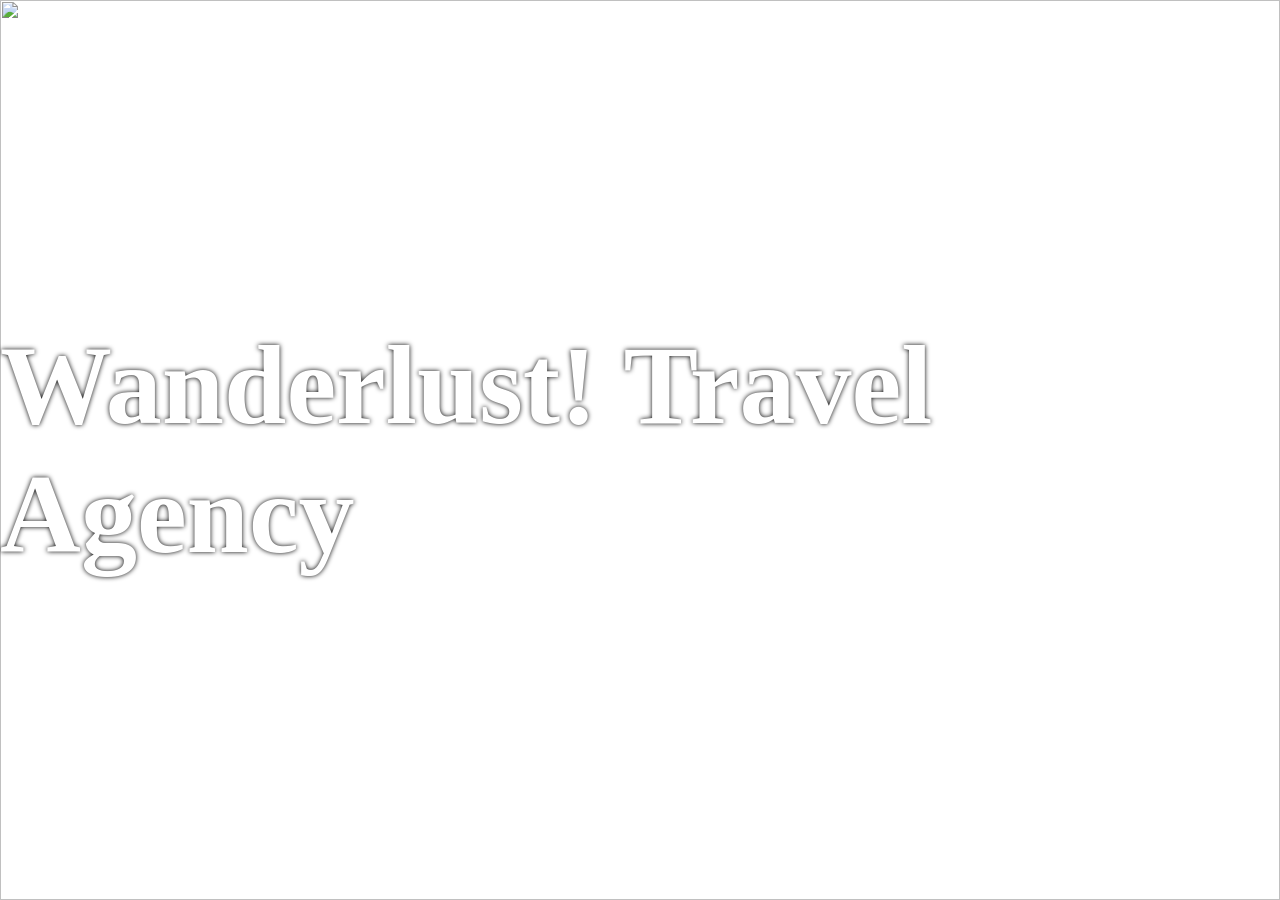
==== index.html @ d136a055 "Add files via upload" ====
<!DOCTYPE html>
<html lang="en">
<head>
  <meta charset="UTF-8">
  <meta http-equiv="X-UA-Compatible" content="IE=edge">
  <meta name="viewport" content="width=device-width, initial-scale=1.0">
  <title>Document</title>
  <link rel="stylesheet" href="main.css">
</head>
<body>
  <div class="wrapper">
    <header>
      <img src="images/Mountain.png" class="background">
      <img src="images/Trees.png" class="foreground">
      <h1 class="title">Wanderlust! Travel Agency</h1>
    </header>
    <section>Come travel with wanderlust! We are a travel agency that is dedicated to taking you on the best trip you will ever experience!
        <img src="images/plane.jpeg">
    </section>
  </div>
</body>
</html>
---- main.css ----
body {
    margin: 0;
  }
  
  .wrapper {
    height: 100vh;
    overflow-y: auto;
    overflow-x: hidden;
    perspective: 10px;
  }
  
  header {
    position: relative;
    display: flex;
    justify-content: center;
    align-items: center;
    height: 100%;
    transform-style: preserve-3d;
    z-index: -1;
  }
  
  .background {
    transform: translateZ(-10px) scale(2);
  }
  
  .foreground {
    transform: translateZ(-5px) scale(1.5);
  }
  
  .background,
  .foreground {
    position: absolute;
    height: 100%;
    width: 100%;
    object-fit: cover;
    z-index: -1;
  }
  
  .title {
    font-size: 7rem;
    color: white;
    text-shadow: 0 0 5px black;;
  }
  
  section {
    font-size: 2rem;
    padding: 2rem;
    background-color: #333;
    color: white;
  }
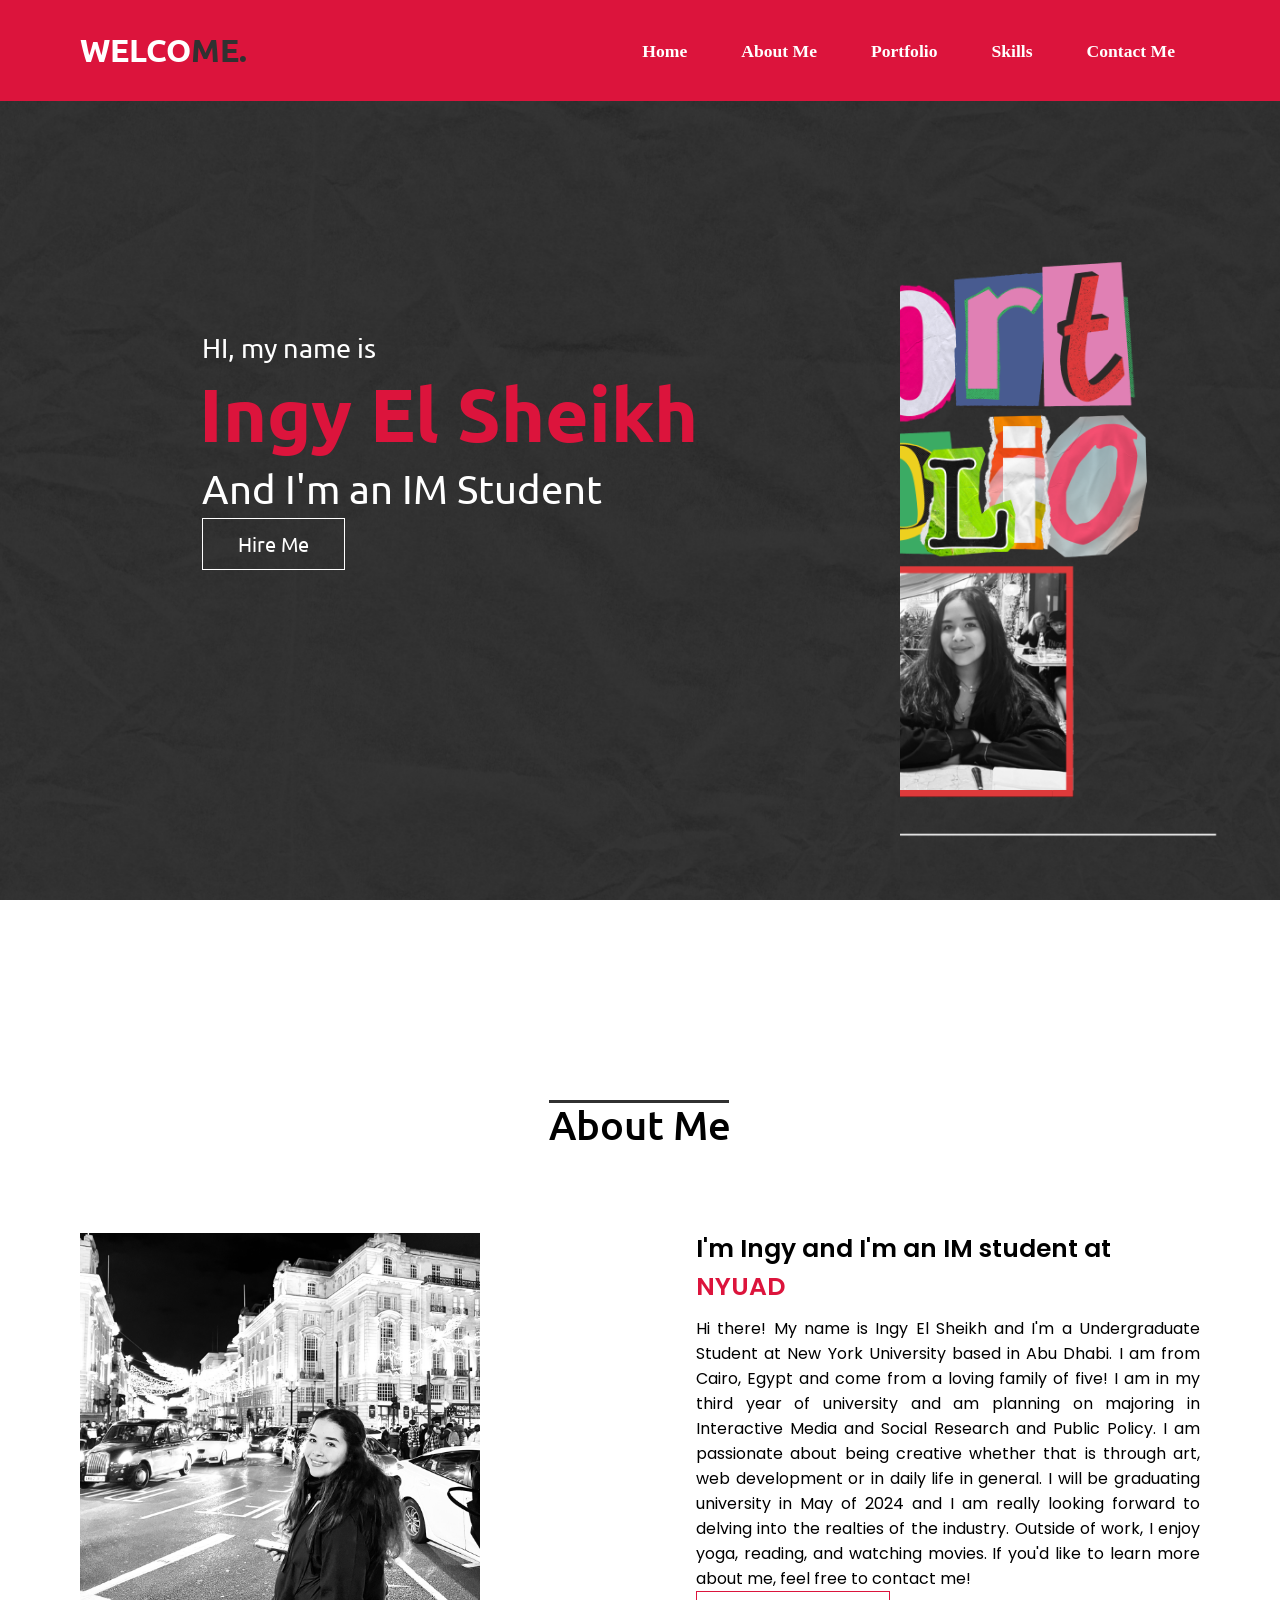
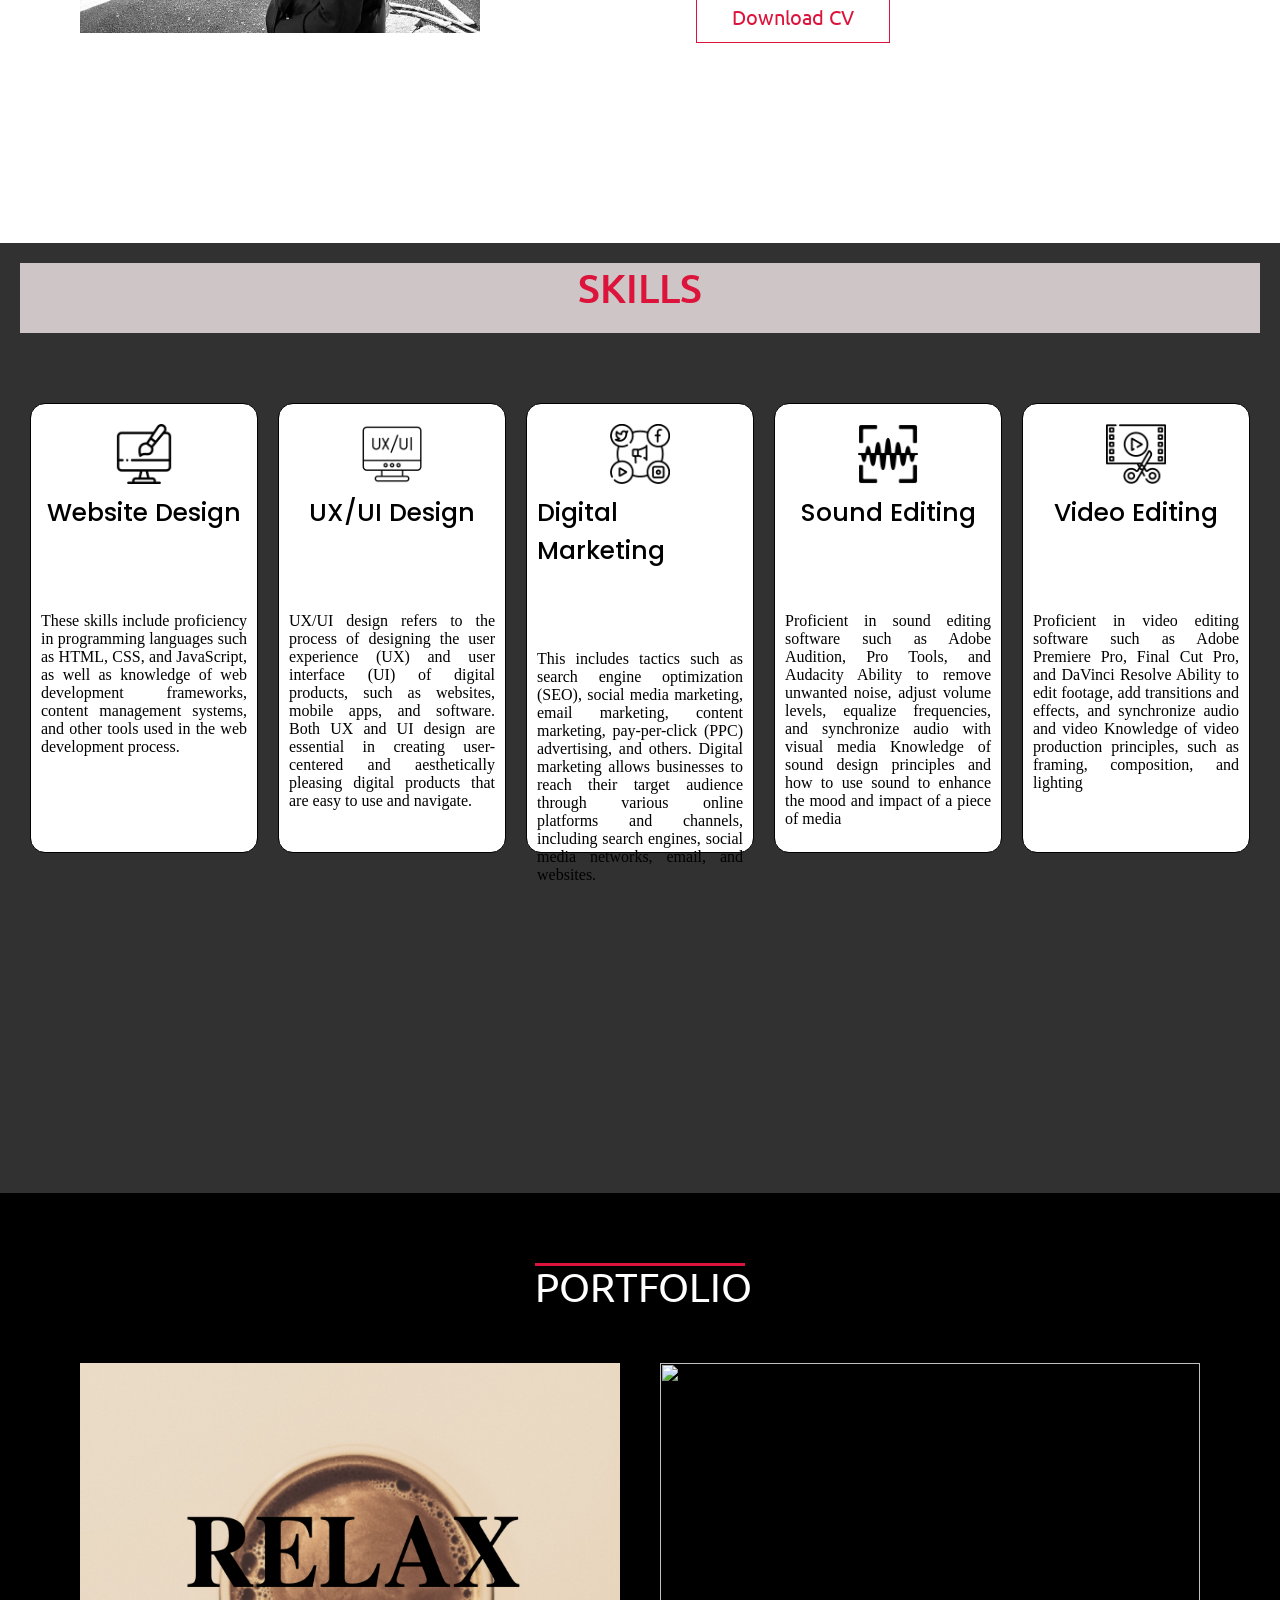
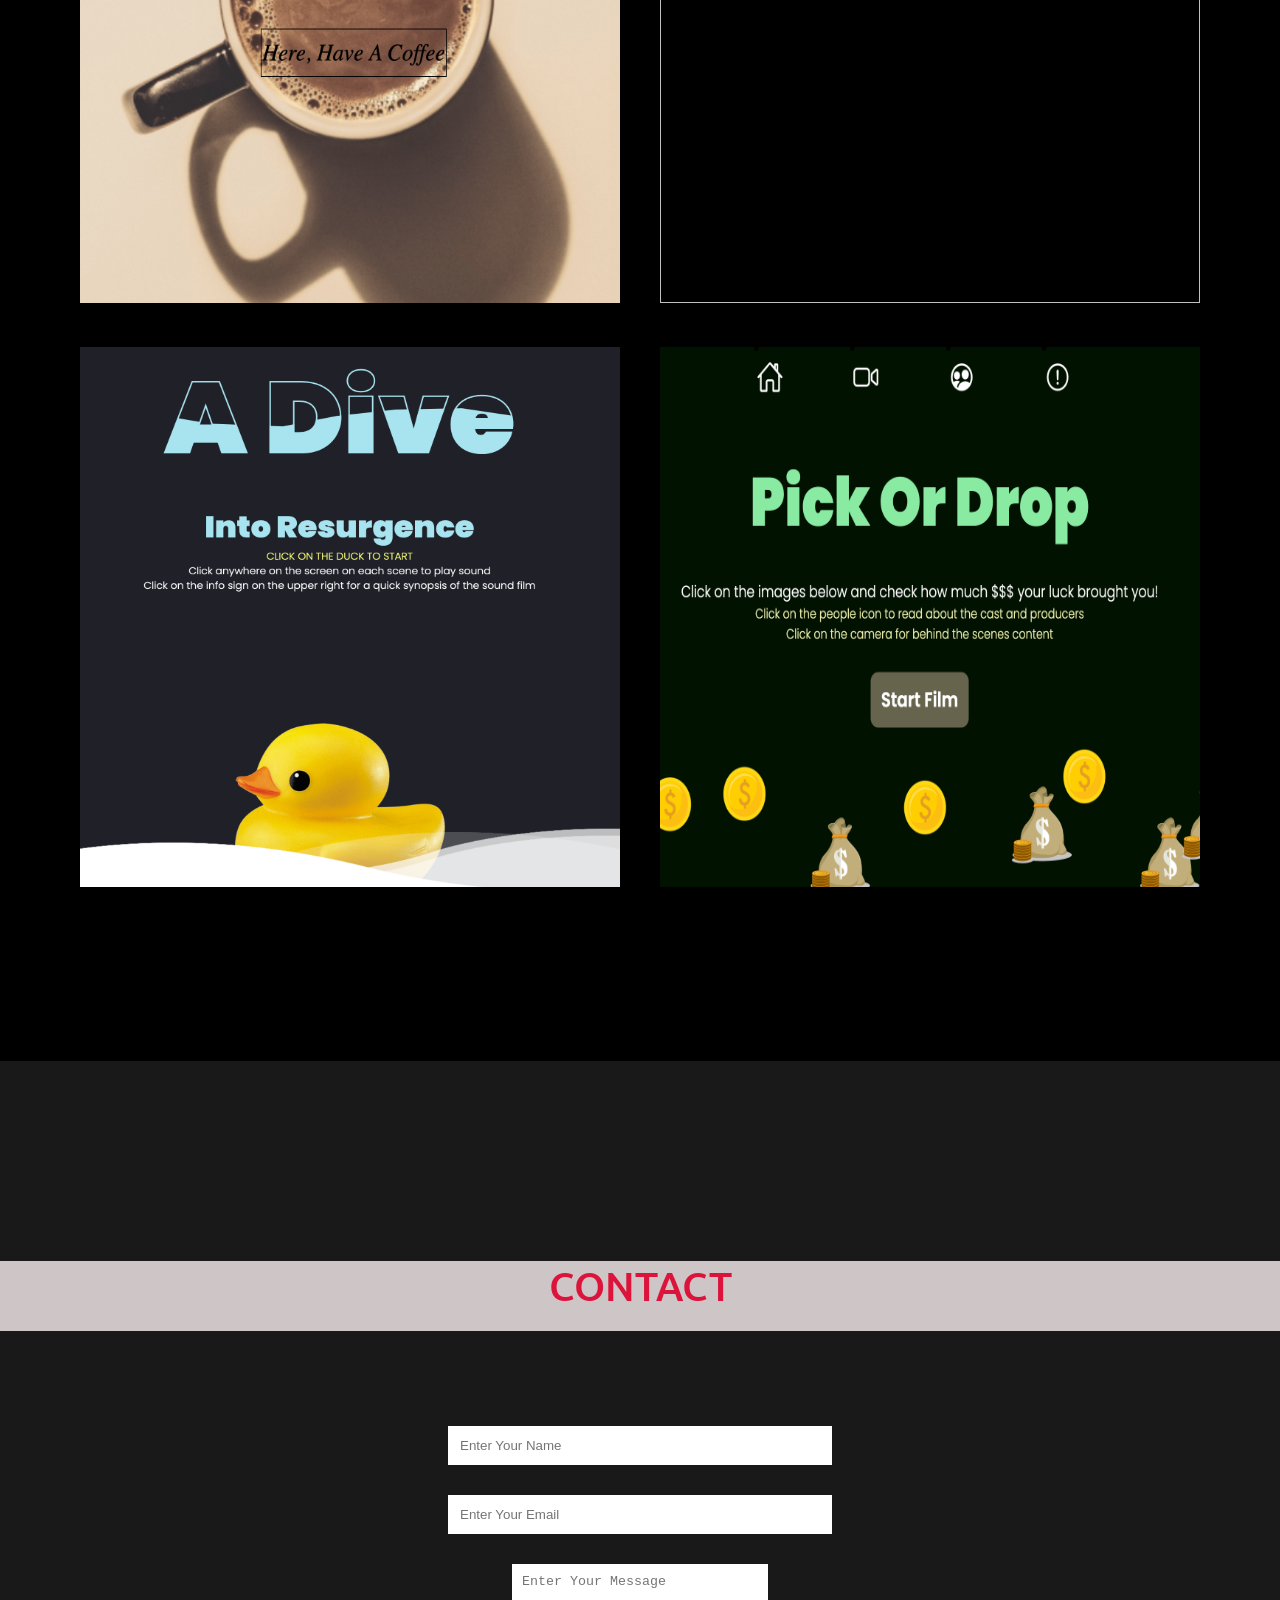
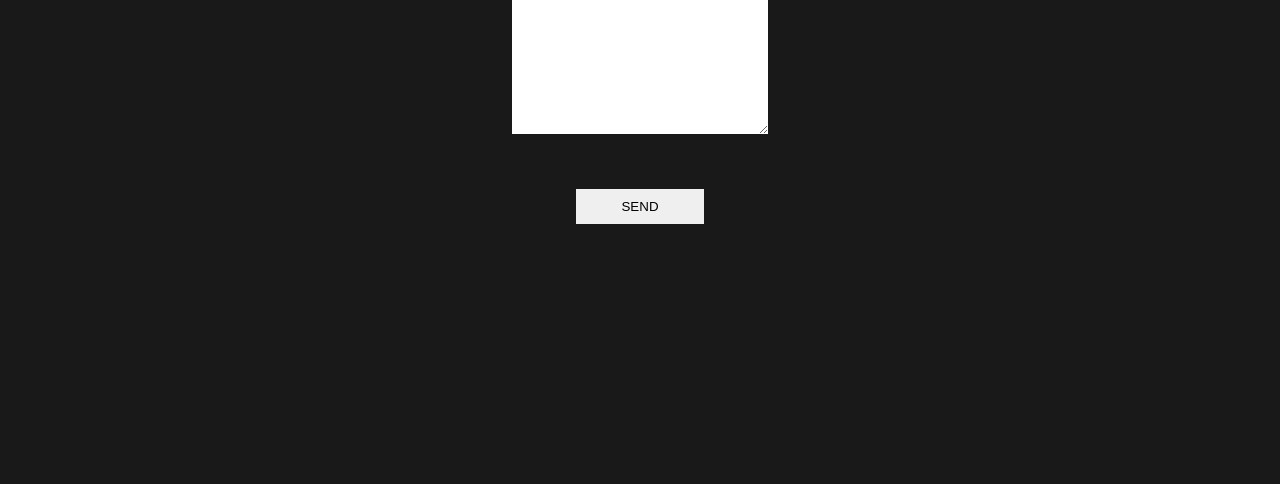
==== commit a566ea77: "n m" ====
--- a/index.html
+++ b/index.html
@@ -1,22 +1,153 @@
 <!DOCTYPE html>
 <html lang="en">
-<head>
-  <meta charset="UTF-8">
-  <meta http-equiv="X-UA-Compatible" content="IE=edge">
-  <meta name="viewport" content="width=device-width, initial-scale=1.0">
-  <title>Document</title>
-  <link rel="stylesheet" href="main.css">
-</head>
-<body>
-  <div class="wrapper">
-    <header>
-      <img src="images/Mountain.png" class="background">
-      <img src="images/Trees.png" class="foreground">
-      <h1 class="title">Wanderlust! Travel Agency</h1>
-    </header>
-    <section>Come travel with wanderlust! We are a travel agency that is dedicated to taking you on the best trip you will ever experience!
-        <img src="images/plane.jpeg">
+    <head>
+        <meta charset="UTF-8">
+        <meta name="viewport" content="width=device-width, initial-scale=1.0">
+        <title> Personal Portfolio Website</title>
+        <link rel="stylesheet" href="style.css">
+        <script src="https://kit.fontawesome.com/a076d05399.js" crossorigin="anonymous"></script>
+
+    </head>
+
+    <body>
+        <nav class="navbar">
+            <div class="max-width">
+                <div class="logo"><a href="#">WELCO<span>ME.</span></a></div>
+                <ul class="menu">
+                    <li><a href="#home">Home</a></li>
+                    <li><a href="#about">About Me</a></li>
+                    <li><a href="#portfolio">Portfolio</a></li>
+                    <li><a href="#skills">Skills</a></li>
+                    <li><a href="#contact">Contact Me</a></li>
+    
+    
+                </ul>
+               
+            </div>
+            
+
+
+
+        </nav>
+
+
+
+        <section class="home" id="home">
+            <div class="max-width">
+                <div class="home-content">
+                    <div class="text-1">HI, my name is</div>
+                    <div class="text-2">Ingy El Sheikh</div>
+                    <div class="text-3">And I'm an <span>IM Student</span></div>
+                    <a href="#contact">Hire Me</a>
+
+                </div>
+            </div>
+            
+        </section>
+
+
+      
+        <section class="about" id="about">
+            <div class="max-width">
+                <h2 class="title">About Me</h2>
+                <div class="about-content">
+                    <div class="column left">
+                        <img src="images/IMG_1151.jpg" alt="">
+                    </div>
+<div class="column right">
+    <div class="text">I'm Ingy and I'm an IM student at <span>NYUAD</span></div>
+  <p>
+    
+    Hi there! My name is Ingy El Sheikh and I'm a Undergraduate Student at New York University based in Abu Dhabi. I am from Cairo, Egypt and come from a loving family of five! I am in my third year of university and am planning on majoring in Interactive Media and Social Research and Public Policy.  I am passionate about being creative whether that is through art, web development or in daily life in general.
+    
+    I will be graduating university in May of 2024 and I am really looking forward to delving into the realties of the industry. 
+    
+    Outside of work, I enjoy yoga, reading, and watching movies. 
+    
+    If you'd like to learn more about me, feel free to contact me!</p>
+<a href="Ingy_El_Sheikh_Resume.dox3.pdf">Download CV</a>
+</div>
+                </div>
+            </div>
+            
+        </section>
+
+        <section id="skills">
+            <h1 class="headings">SKILLS</h1>
+ 
+            
+            <div class="row">
+                <div class="box">
+                    <img src="images/web-design.png" alt="">
+                    <div class="subtitles">Website Design</div>
+                  <p>These skills include proficiency in programming languages such as HTML, CSS, and JavaScript, as well as knowledge of web development frameworks, content management systems, and other tools used in the web development process. </p>
+              </div> 
+        
+              <div class="box">
+                <img src="images/design.png" alt="">
+                <div class="subtitles">UX/UI Design</div>
+                <p>UX/UI design refers to the process of designing the user experience (UX) and user interface (UI) of digital products, such as websites, mobile apps, and software. Both UX and UI design are essential in creating user-centered and aesthetically pleasing digital products that are easy to use and navigate.</p>
+            </div> 
+        
+            <div class="box">
+                <img src="images/social-media.png" alt="">
+                <div class="subtitles">Digital Marketing</div>
+                <p>This includes tactics such as search engine optimization (SEO), social media marketing, email marketing, content marketing, pay-per-click (PPC) advertising, and others. Digital marketing allows businesses to reach their target audience through various online platforms and channels, including search engines, social media networks, email, and websites. </p>
+            </div> 
+            <div class="box">
+                <img src="images/sound-editing.png" alt="">
+                <div class="subtitles">Sound Editing</div>
+                <p>Proficient in sound editing software such as Adobe Audition, Pro Tools, and Audacity
+                    Ability to remove unwanted noise, adjust volume levels, equalize frequencies, and synchronize audio with visual media
+                    Knowledge of sound design principles and how to use sound to enhance the mood and impact of a piece of media</p>
+            </div> 
+            <div class="box">
+                <img src="images/video-editing.png" alt="">
+                <div class="subtitles">Video Editing </div>
+                <p>Proficient in video editing software such as Adobe Premiere Pro, Final Cut Pro, and DaVinci Resolve
+                    Ability to edit footage, add transitions and effects, and synchronize audio and video
+                    Knowledge of video production principles, such as framing, composition, and lighting</p>
+            </div>         
     </section>
-  </div>
-</body>
-</html>+
+
+    
+<section id="portfolio">
+
+<div class="titlee">PORTFOLIO</div>
+<div class="gallery">
+    <a href="https://ingyelsheikh.github.io/Ingyelsheikh-github.io/" target="_blank">
+        <img src="images/img1.png" >
+    </a>
+    <a href="https://ubadr.github.io/comic/#" target="_blank">
+        <img src="img2.png" alt="">
+    </a>
+<a href="https://sarah-altowaity1.github.io/DiveIntoResurgence" target="_blank">
+    <img src="images/img3.png" alt="">
+</a>
+<a href="https://sarah-altowaity1.github.io/Pick-Or-Drop/" target="_blank">
+    <img src="images/img4.png" alt="">
+</a>
+
+
+
+</div>
+
+</section>
+
+
+
+    <section id="contact">
+        <h1 class="headings">CONTACT</h1>
+        <form action="" class="form"> 
+            <input type="text" name="" class="input" placeholder="Enter Your Name">
+            <input type="email" name="email" class="input" placeholder="Enter Your Email">
+            <textarea name="msg" id="msg" cols="30" rows="10" placeholder="Enter Your Message"></textarea>
+            <input type="submit" value="SEND" id="send">
+            
+                </form>
+    </section>
+  
+    <script src="script.js"></script>
+        </body>
+    </html> 
--- a/style.css
+++ b/style.css
@@ -0,0 +1,402 @@
+
+@import url('https://fonts.googleapis.com/css2?family=Poppins:wght@400;500;600;700&family=Ubuntu:wght@400;500;700&display=swap');
+*{
+margin: 0;
+padding: 0;
+box-sizing: border-box;
+text-decoration: none;
+}
+html{
+
+    scroll-behavior: smooth;
+}
+
+.max-width{
+max-width: 1300px;
+padding: 0 80px;
+margin: auto;
+
+}
+/*navbar */
+.navbar{
+
+   position: fixed;
+   width: 100%;
+   padding: 30px 0;
+   background-color: crimson;
+ font-family: 'Ubuntu', sans-serif;
+}
+
+
+.navbar .logo a span{
+
+    color: #313131 ;
+}
+.navbar .max-width{
+    display: flex;
+    align-items: center;
+    justify-content: space-between;
+}
+.navbar .logo a{
+color: white;
+font-size: 32px;
+font-weight: 600;
+
+}
+
+.navbar .menu li {
+    list-style: none;
+    display: inline-block;
+}
+.navbar .menu li a{
+color: white;
+}
+
+.navbar ul li{
+font-family: century;
+font-size: 1.1rem;
+font-weight: bold;
+}
+
+.navbar ul li a{
+text-decoration: none;
+color: white;
+ padding: 8px 25px;
+transition: all .5s ease;
+}
+
+.navbar ul li a:hover{
+background-color: white;
+color: black;
+box-shadow: 0 0 10px white;
+}
+
+/* Home page*/
+.home{
+    display: flex;
+    background:url("images/Black\ Collage\ Portfolio\ Cover\ Document\ \(1\).png") no-repeat  center/cover;
+height: 100vh;
+width:900px; 
+    align-items: center;
+    color: white;
+    min-height: 500px;
+    font-family: 'Ubuntu', sans-serif;
+}
+
+.home::before{
+    content: "";
+    background:url("images/Black\ Collage\ Portfolio\ Cover\ Document\ \(1\)\ copy.png ") no-repeat  center/cover;
+    position: absolute;
+    top:0;
+    right: 0;
+    height: 100vh;;
+    width: 50%;
+    z-index: -1;
+    opacity: 1;
+    margin: auto 0 auto 40px;
+}
+
+.home  .home-content .text-1{
+ font-size:  27px;
+}
+
+.home  .home-content .text-2{
+    font-size:  75px;
+    font-weight: 600;
+    margin-left: -3px;
+    color: crimson;
+   }
+
+   .home  .home-content .text-3{
+    font-size:  40px;
+    margin: 5px 0;
+   }
+
+   .home .home-content a{
+display: inline-block;
+background: crimson;
+color: whitesmoke;
+font-size: 25px;
+padding: 12px 35px;
+background-color: transparent;
+    border: 1px solid white;
+    color: white;
+    outline: none;
+    transition: 1s ease;
+    font-size: 20px;
+    font-family: 'Ubuntu', sans-serif;
+   }
+
+   .home-content a:hover{
+    cursor: pointer;
+background-color: white;
+color: black;
+box-shadow: 0 0 5px white, 0 0 10px white, 0 0 15px white;
+font-weight: bold;
+   }
+
+/*responsivenss*/
+@media(max-width: 991px ){
+    .max-width{
+      
+        padding: 0 50px;
+
+        
+        }
+} 
+
+
+/*about section*/
+section{
+padding:  100px 0;
+
+}
+
+.about{
+    font-family:'Poppins', sans-serif; ;
+
+}
+
+.about .title{
+    text-align: center;
+    font-size: 40px;
+    font-weight: 500;
+    margin-bottom: 60px;
+    padding-bottom: 20px;
+
+    font-family: 'Ubuntu', sans-serif
+}
+
+.about .title::before{
+    content:"";
+    position: absolute;
+    width: 180px;
+    height: 3px;
+    background: #313131;
+ 
+
+}
+.about .about-content{
+display: flex;
+flex-wrap: wrap;
+align-items: center;
+justify-content: space-between;
+}
+
+.about .about-content .right{
+    width: 45%;
+
+}
+.about .about-content .right .text{
+    font-size: 25px;
+    font-weight: 600;
+    margin-bottom: 10px;
+}
+.about .about-content .right .text span{
+    color: crimson;
+}
+.about .about-content .right p{
+    text-align: justify;
+}
+.about .about-content .right a{
+    display: inline-block;
+background: crimson;
+color: white;
+font-size: 25px;
+padding: 12px 35px;
+background-color: transparent;
+    border: 1px solid crimson;
+    color: crimson;
+    outline: none;
+    transition: 1s ease;
+    font-size: 20px;
+    font-family: 'Ubuntu', sans-serif;
+
+}
+.about .about-content .right a:hover{
+    cursor: pointer;
+background-color: crimson;
+color: black;
+box-shadow: 0 0 5px crimson, 0 0 10px white, 0 0 15px white;
+font-weight: bold;
+   }
+
+.about .about-content .left img{
+    height: 400px;
+    width: 400px;
+    object-fit: cover;
+}
+
+
+
+
+
+
+/*portfolio*/
+
+#portfolio{
+display: flex;
+flex-direction: column;
+background-color:black;
+color: white;
+align-items: center;
+padding: 150px 0;
+}
+
+ .titlee{
+   
+ color: white;
+    position: absolute;
+   font-size: 40px;
+  font-family:'Ubuntu', sans-serif;
+  text-align: center;
+  margin-bottom: 60px;
+    margin-top: -80px;
+    content:"";
+    position: absolute;
+    width: 210px;
+    height: 3px;
+    background: crimson
+
+}
+
+.gallery{
+
+    display: flex;
+    flex-wrap: wrap;
+    justify-content: center;
+  
+ 
+    
+}
+
+.gallery img{
+width: 540px;
+height:540px;
+margin: 20px;
+
+}
+
+/*Sevices Section*/
+
+section{
+    padding:  200px 0;
+    
+    }
+    
+    #skills{
+        display: flex;
+        flex-direction: column;
+        padding: 20px;
+        height: 950px;
+        width: 100%;
+background-color: #313131;
+        }
+        
+        .headings{
+            font-family: 'Ubuntu', sans-serif;
+            text-align: center;
+            font-size: 40px;
+            font-weight: 500;
+            margin-bottom: 60px;
+            padding-bottom: 20px;
+    background: rgb(205, 197, 198);
+    color: crimson
+        }
+
+        .subtitles{
+            font-family:'Poppins', sans-serif; 
+            font-size: 25px;
+            font-weight: 500;
+            margin-bottom: 60px;
+            padding-bottom: 20px;
+        }
+
+        .row{
+            display: flex;
+          justify-content: space-around ;
+          box-sizing: border-box;
+            
+            }
+             
+            .box{
+            display: flex;
+            flex-direction: column;
+            width: 350px;
+            height: 450px;
+            border: 1px solid black;
+             margin: 10px; 
+             align-items: center;
+             text-align: justify;
+             padding: 10px;
+             border-radius: 15px  ;
+             background: linear-gradient(to top,crimson 50%, white 50%);
+             background-size: 100% 200%;
+             transition: all 0.8s;
+            }
+        
+        .box:hover{
+        background-position: left bottom;
+            color: white;
+            border: none;
+            box-shadow: 0 0 20px rgb(0, 166, 255 ); 
+        }
+        
+        .box img{
+        width: 80px;
+        height:  80px  ;
+        background-color: white;
+        padding: 10px;
+        }
+        
+        
+
+/*contact page*/
+
+#contact{
+    display: flex;
+    flex-direction: column;
+    box-sizing: border-box;
+    background-color:rgba(0, 0, 0, 0.9);
+    color: white;
+
+}
+
+.form{
+    display: flex; 
+    flex-direction: column;
+    box-sizing: border-box;
+    align-items: center;
+    margin: 20px 0px;
+} 
+
+.input{
+padding: 12px;
+margin: 15px;
+width: 30%;
+border: none;
+ outline: none;
+}
+
+#msg{
+width: 20%;
+ padding: 10px;
+ margin: 15px;
+ border: none;
+ outline: none;
+}
+
+#send{
+padding: 10px;
+width: 10%;  
+margin: 40px;
+border: none;
+outline: none;
+}
+
+#send:hover{
+cursor: pointer;
+box-shadow: 0 0 10px white;
+
+
+}
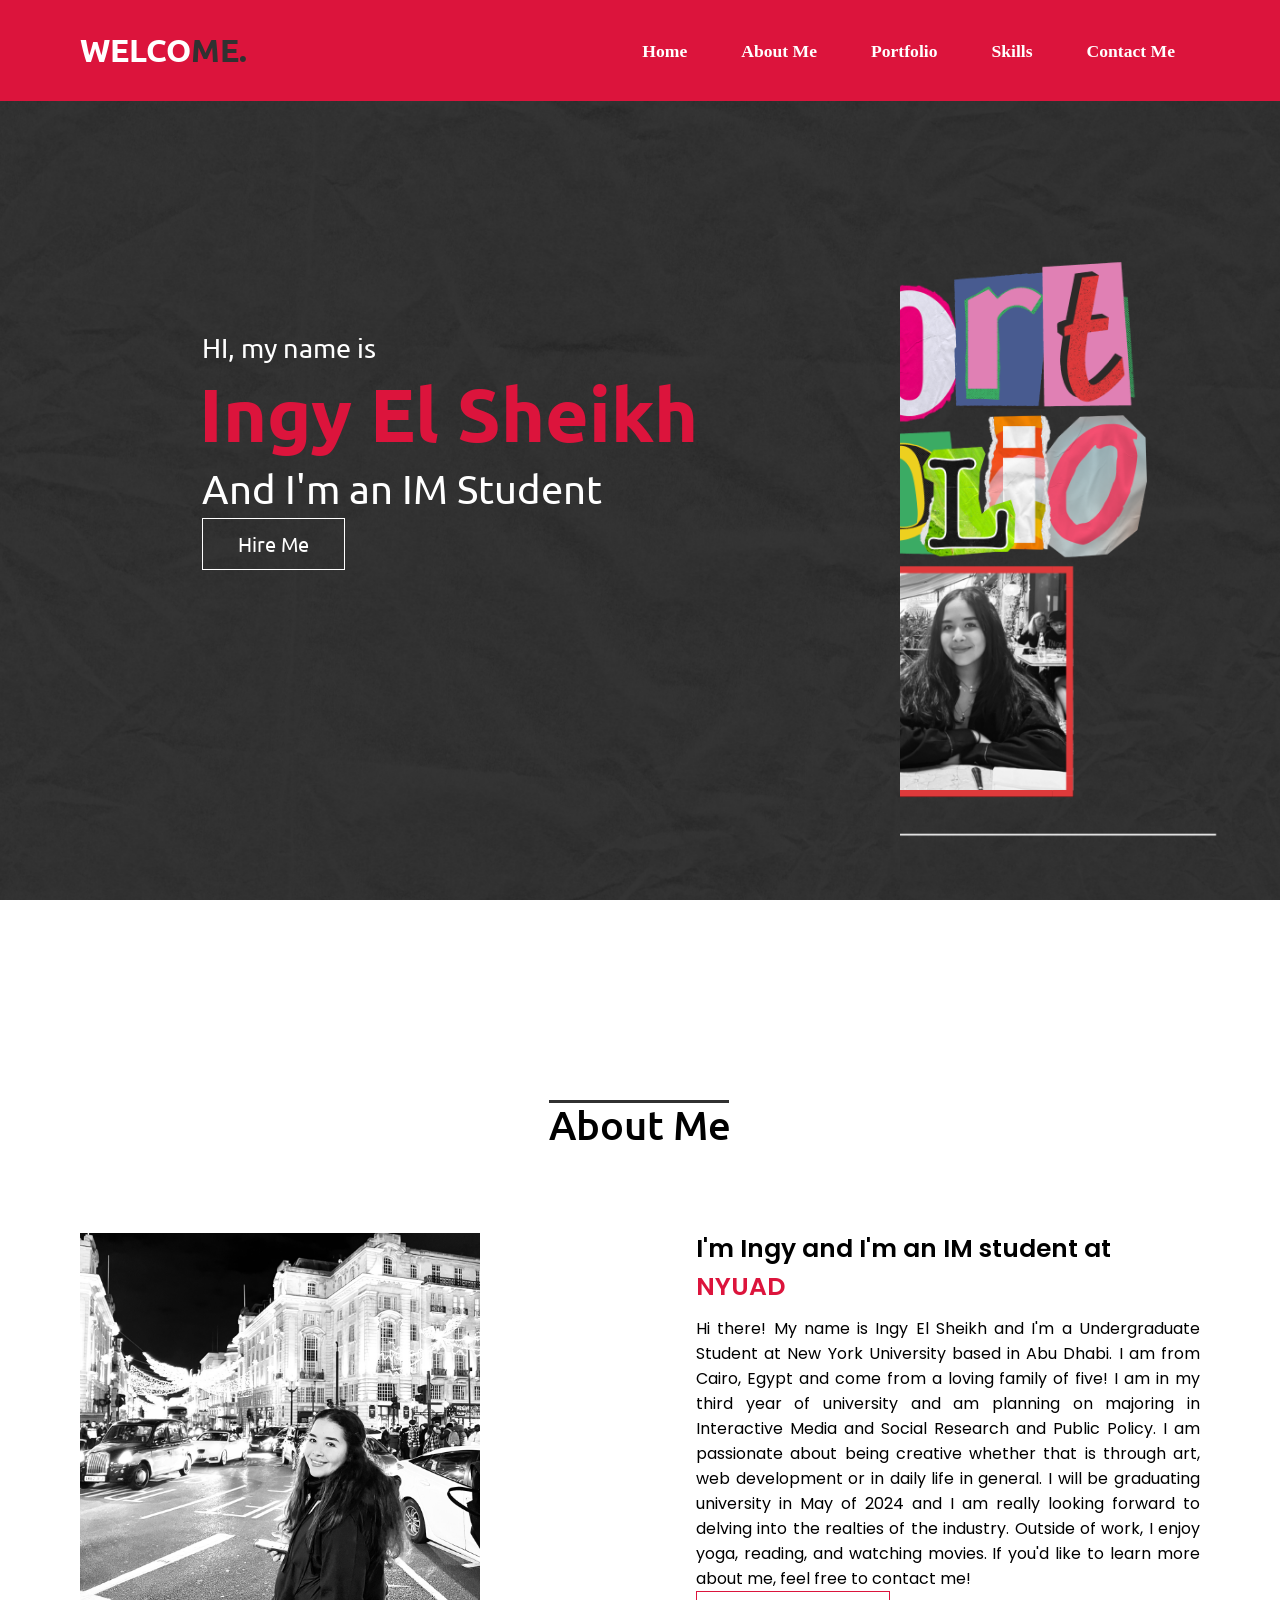
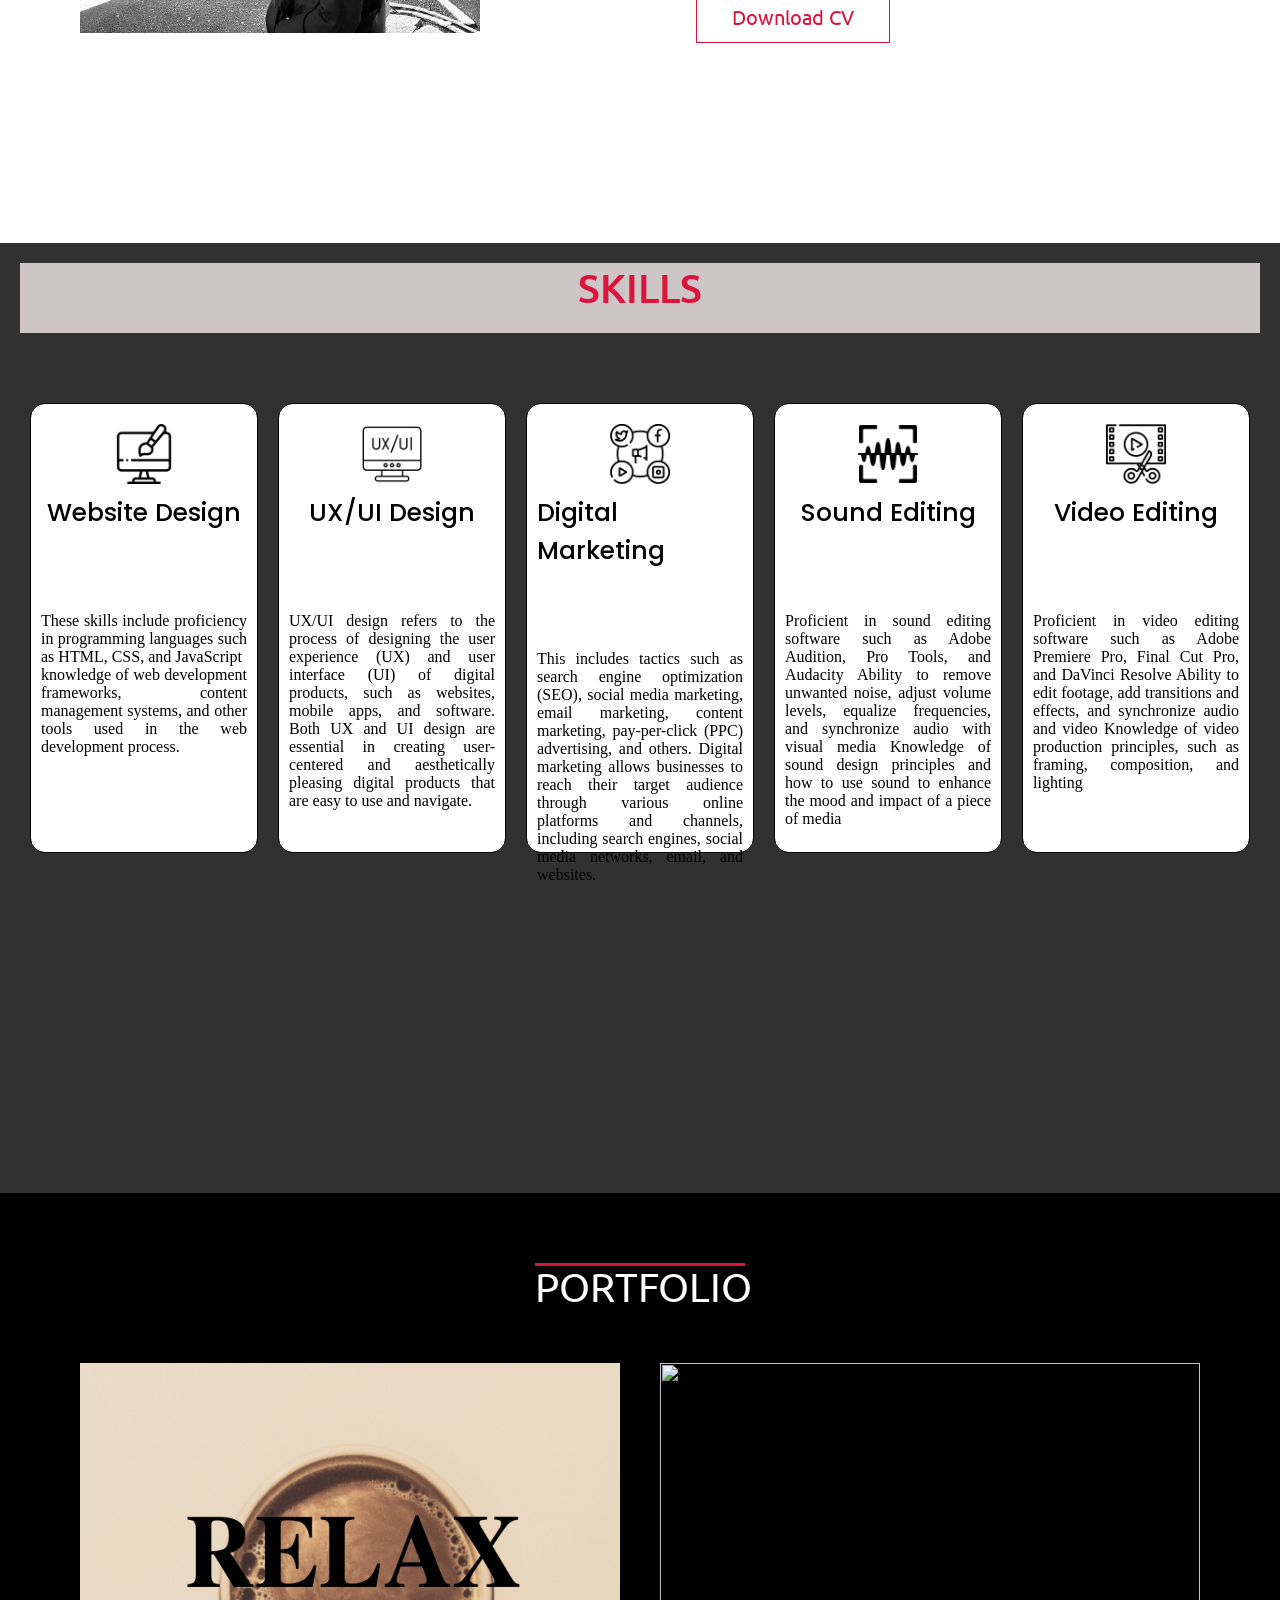
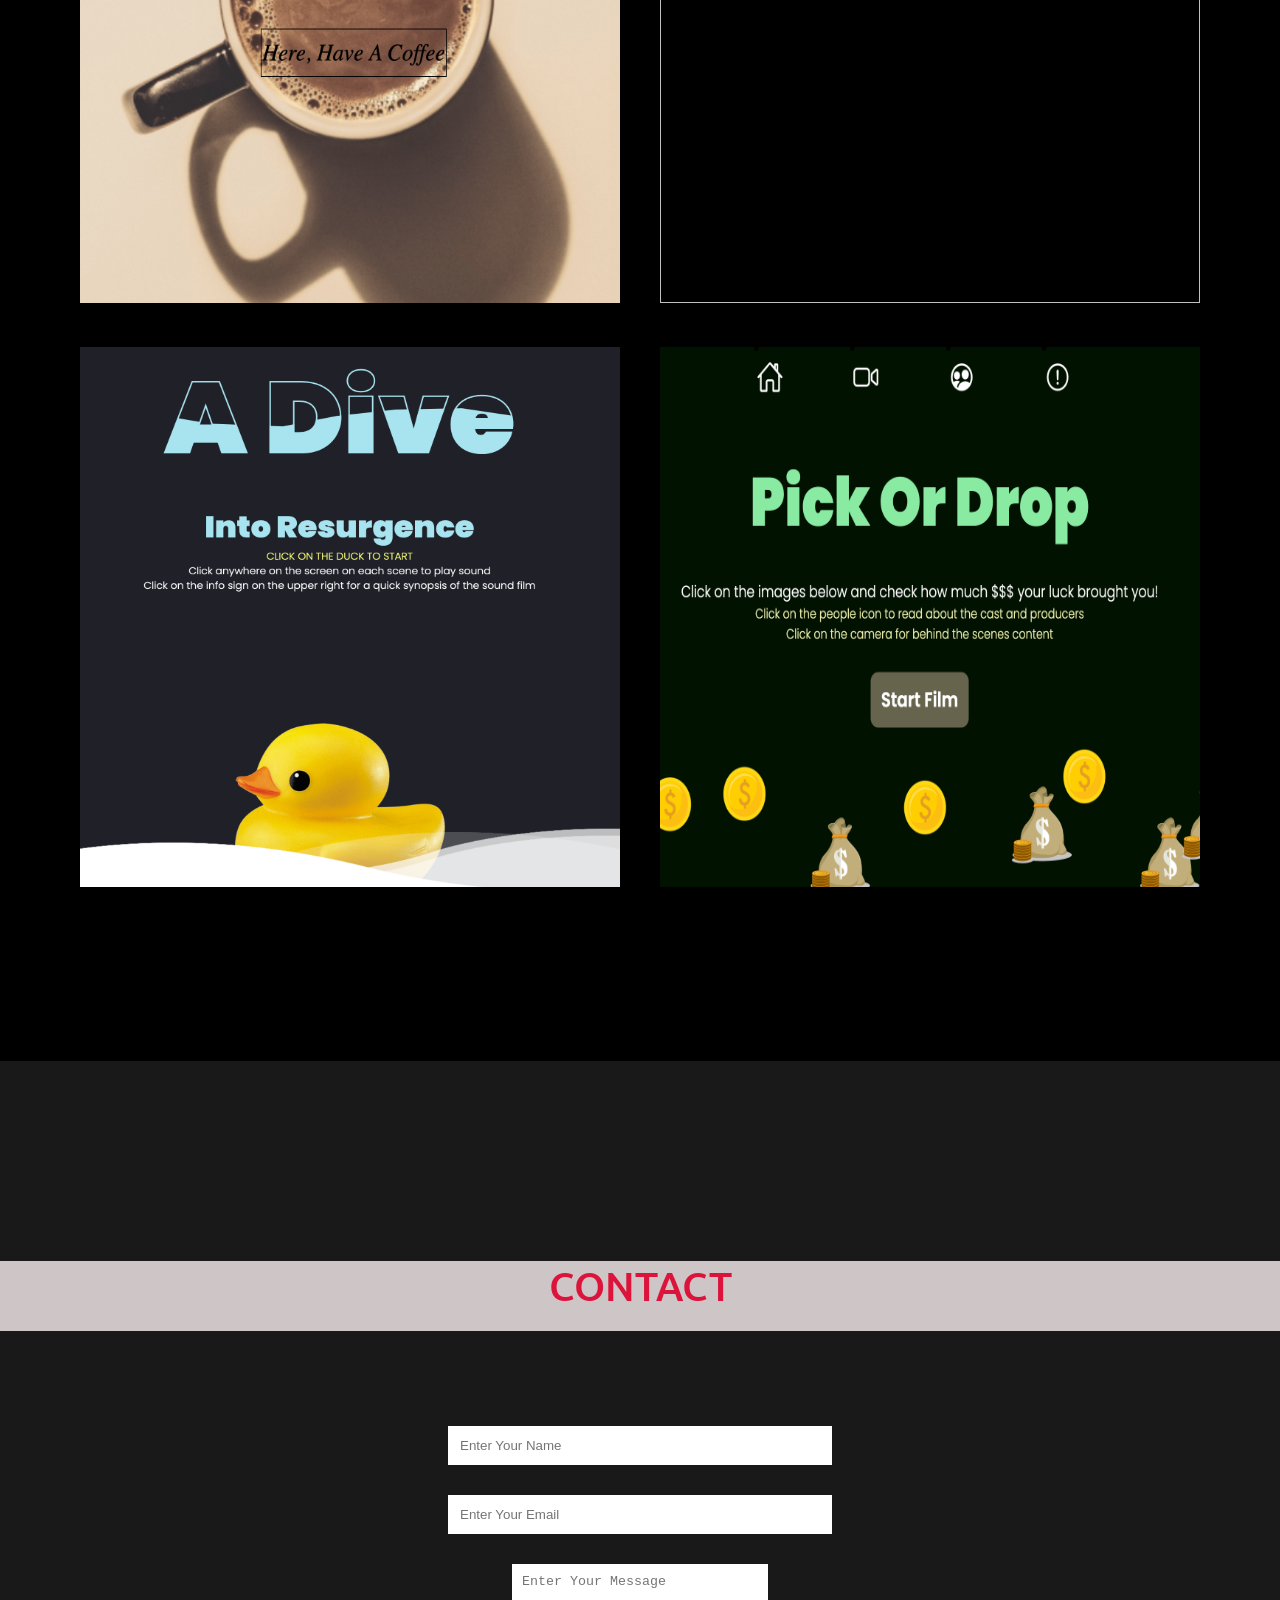
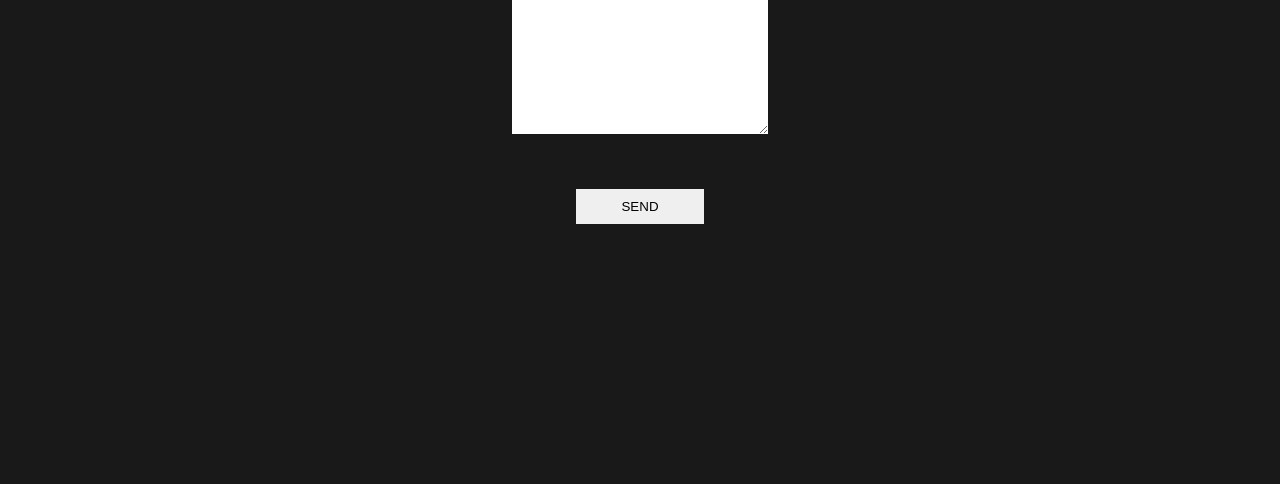
==== commit 1a7752e2: "Update index.html" ====
--- a/index.html
+++ b/index.html
@@ -80,7 +80,8 @@
                 <div class="box">
                     <img src="images/web-design.png" alt="">
                     <div class="subtitles">Website Design</div>
-                  <p>These skills include proficiency in programming languages such as HTML, CSS, and JavaScript, as well as knowledge of web development frameworks, content management systems, and other tools used in the web development process. </p>
+                  <p>These skills include proficiency in programming languages such as HTML, CSS, and JavaScript </P> 
+                <p>knowledge of web development frameworks, content management systems, and other tools used in the web development process. </p>
               </div> 
         
               <div class="box">
@@ -150,4 +151,4 @@
   
     <script src="script.js"></script>
         </body>
-    </html> +    </html> 
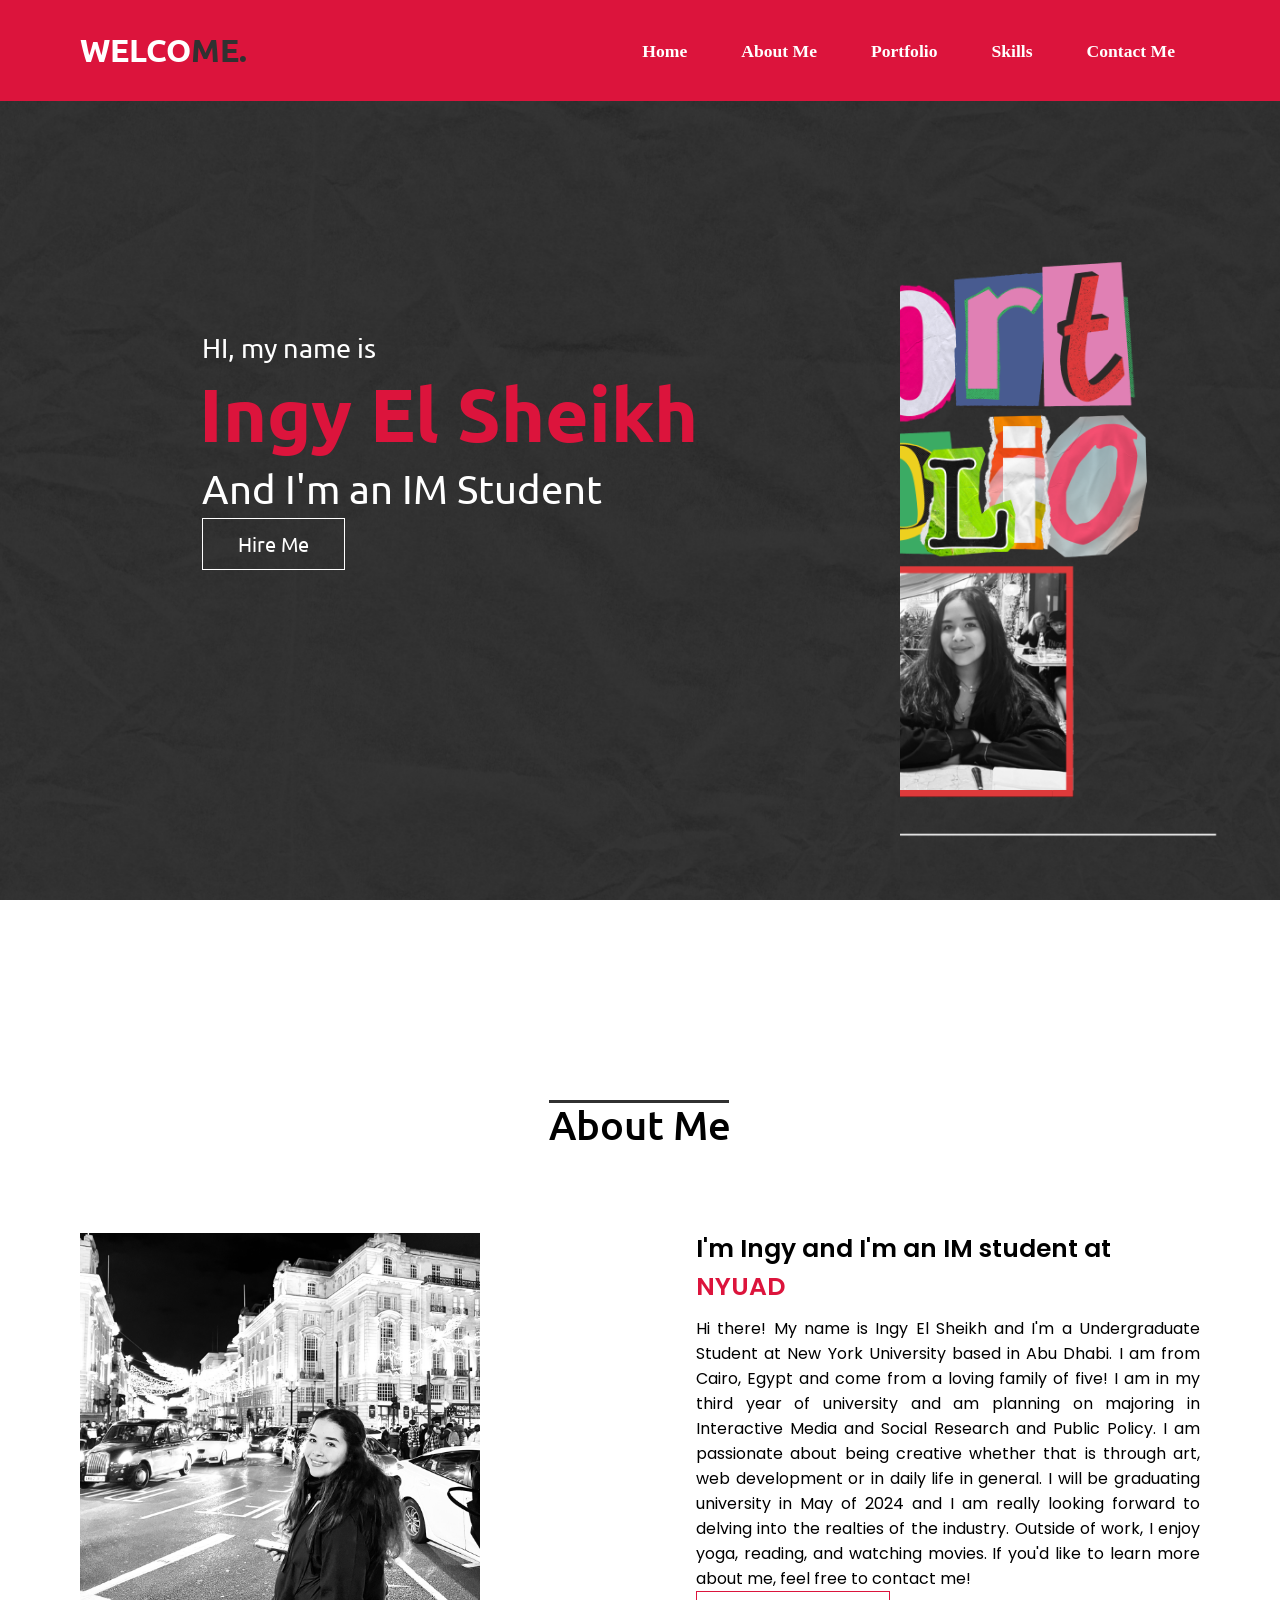
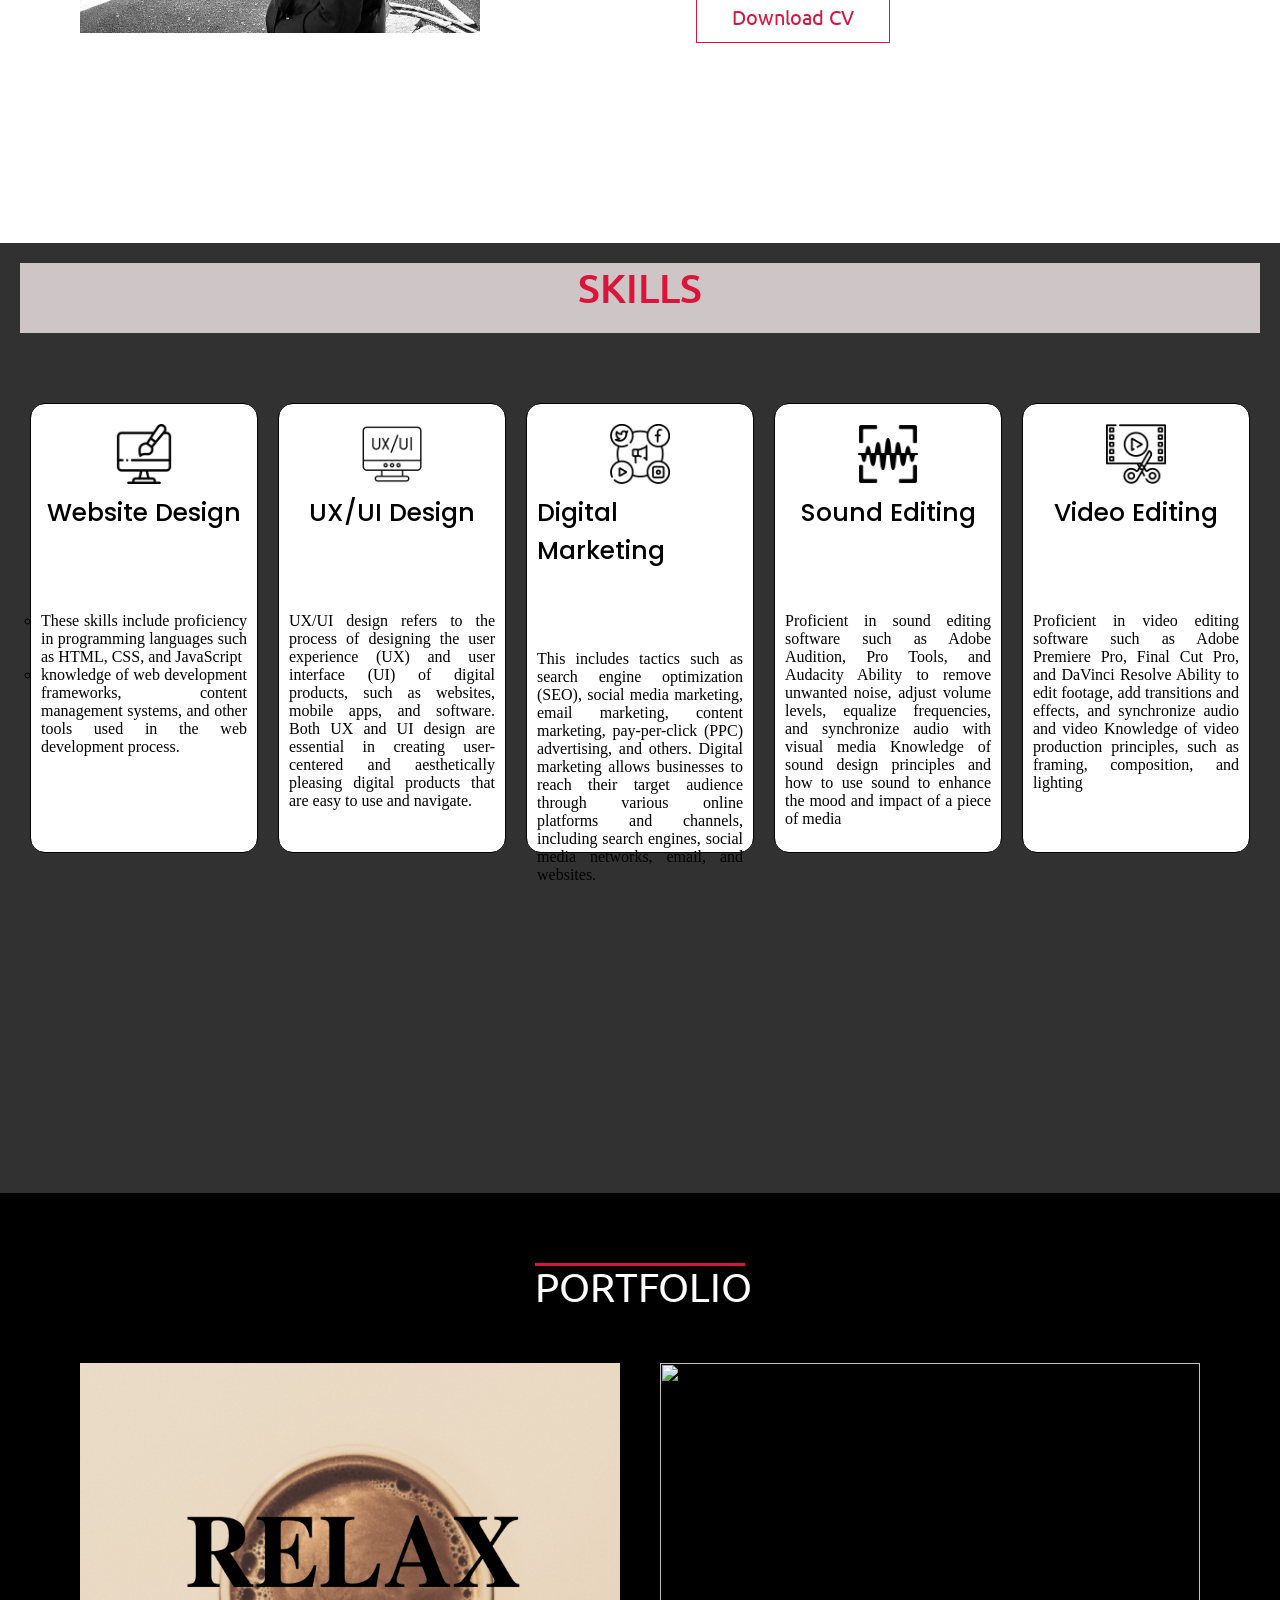
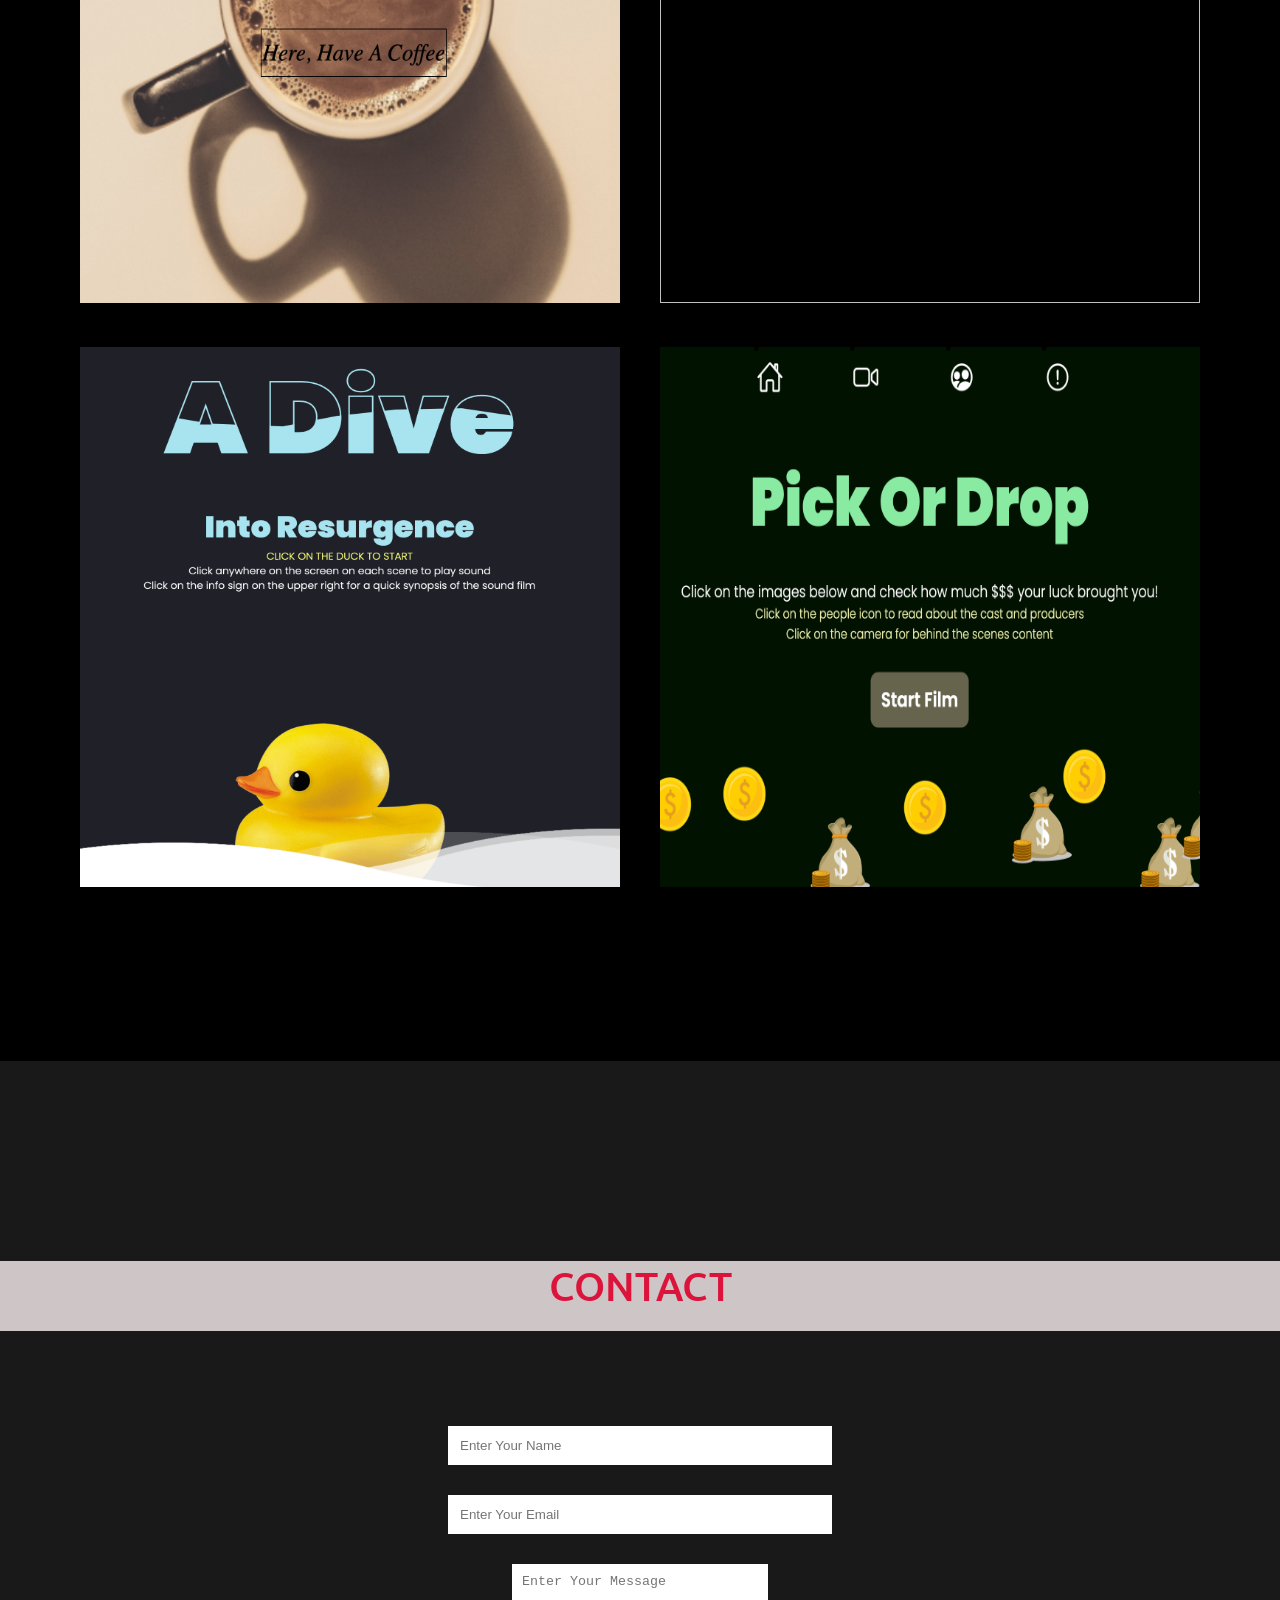
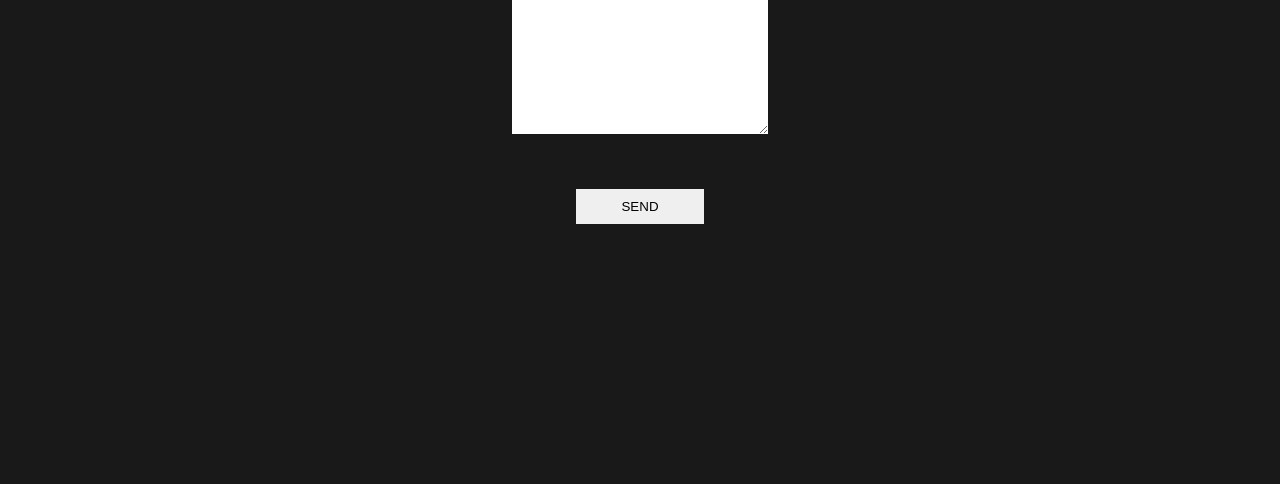
==== commit ca189f7e: "Update index.html" ====
--- a/index.html
+++ b/index.html
@@ -80,8 +80,12 @@
                 <div class="box">
                     <img src="images/web-design.png" alt="">
                     <div class="subtitles">Website Design</div>
-                  <p>These skills include proficiency in programming languages such as HTML, CSS, and JavaScript </P> 
-                <p>knowledge of web development frameworks, content management systems, and other tools used in the web development process. </p>
+                    <ul style="list-style-type:circle">
+                        <li>These skills include proficiency in programming languages such as HTML, CSS, and JavaScript</li>
+                        <li>knowledge of web development frameworks, content management systems, and other tools used in the web development process.</li>
+           
+                  
+     
               </div> 
         
               <div class="box">
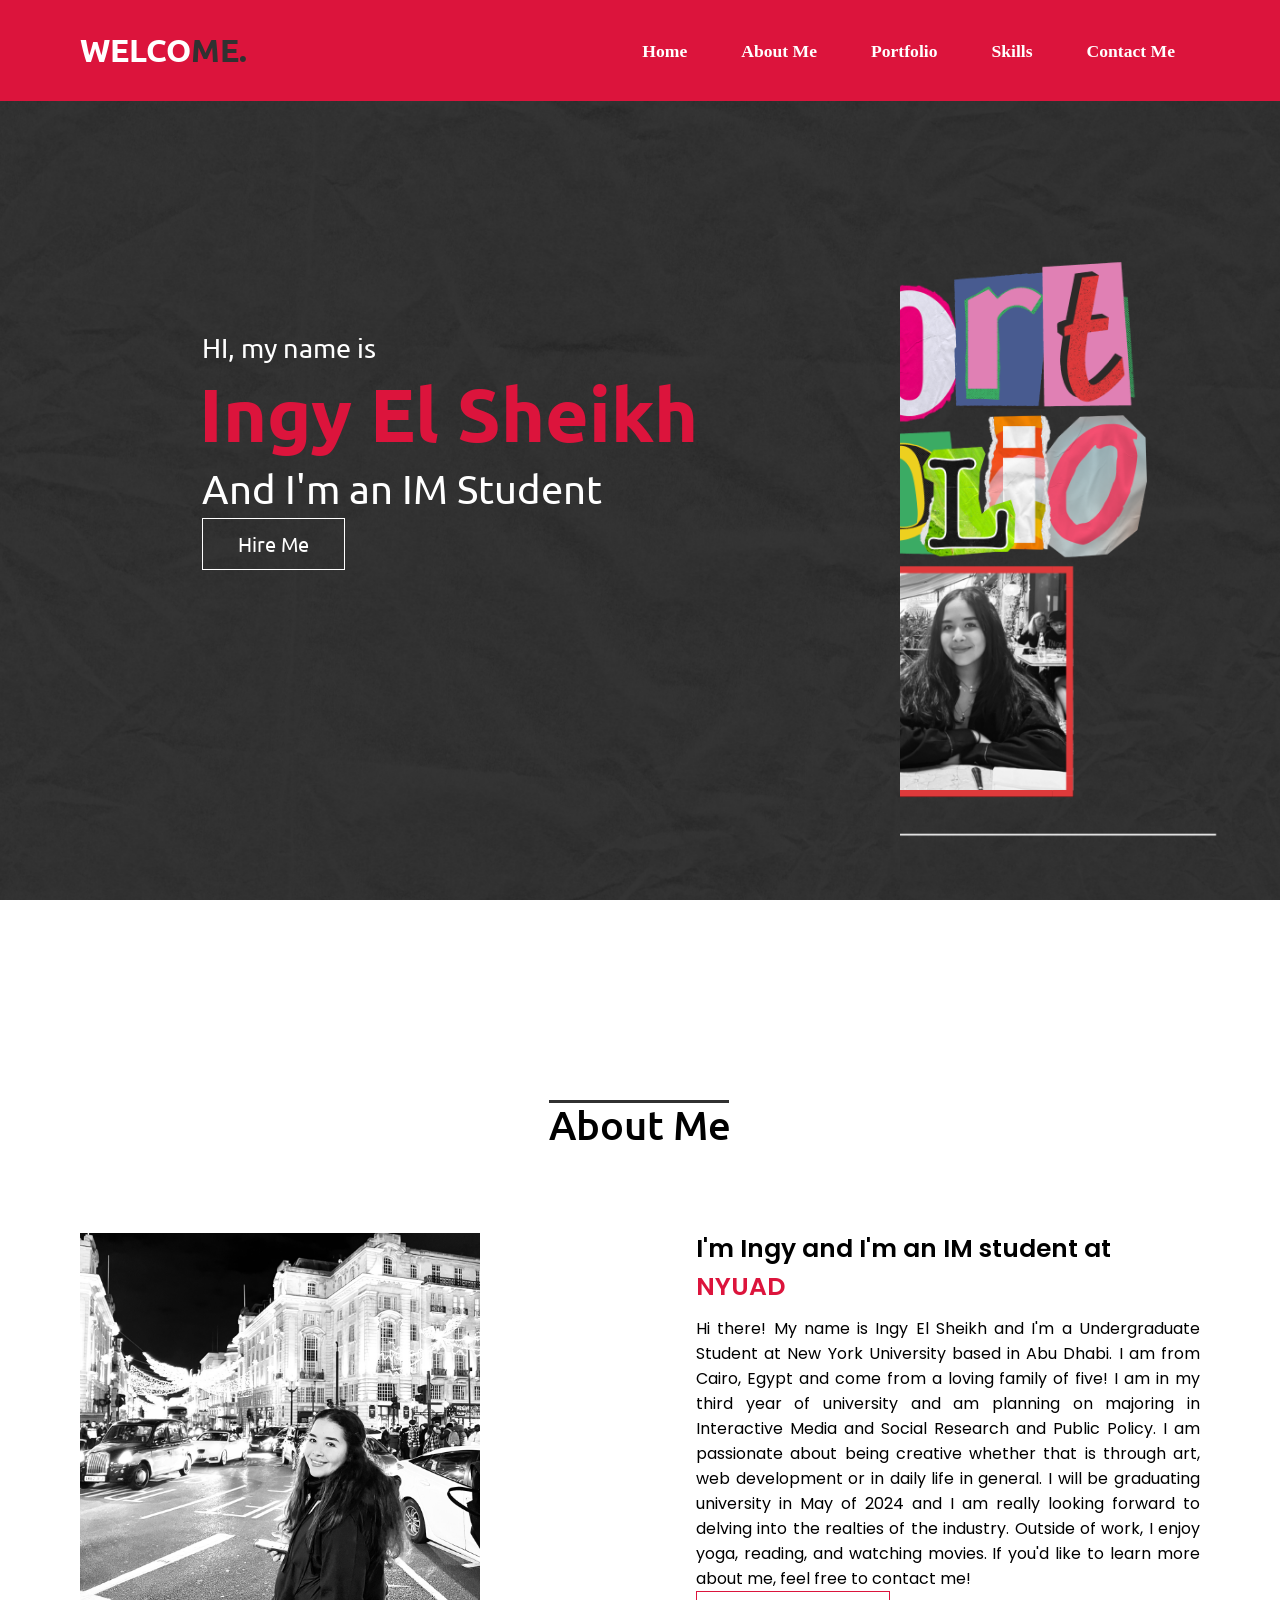
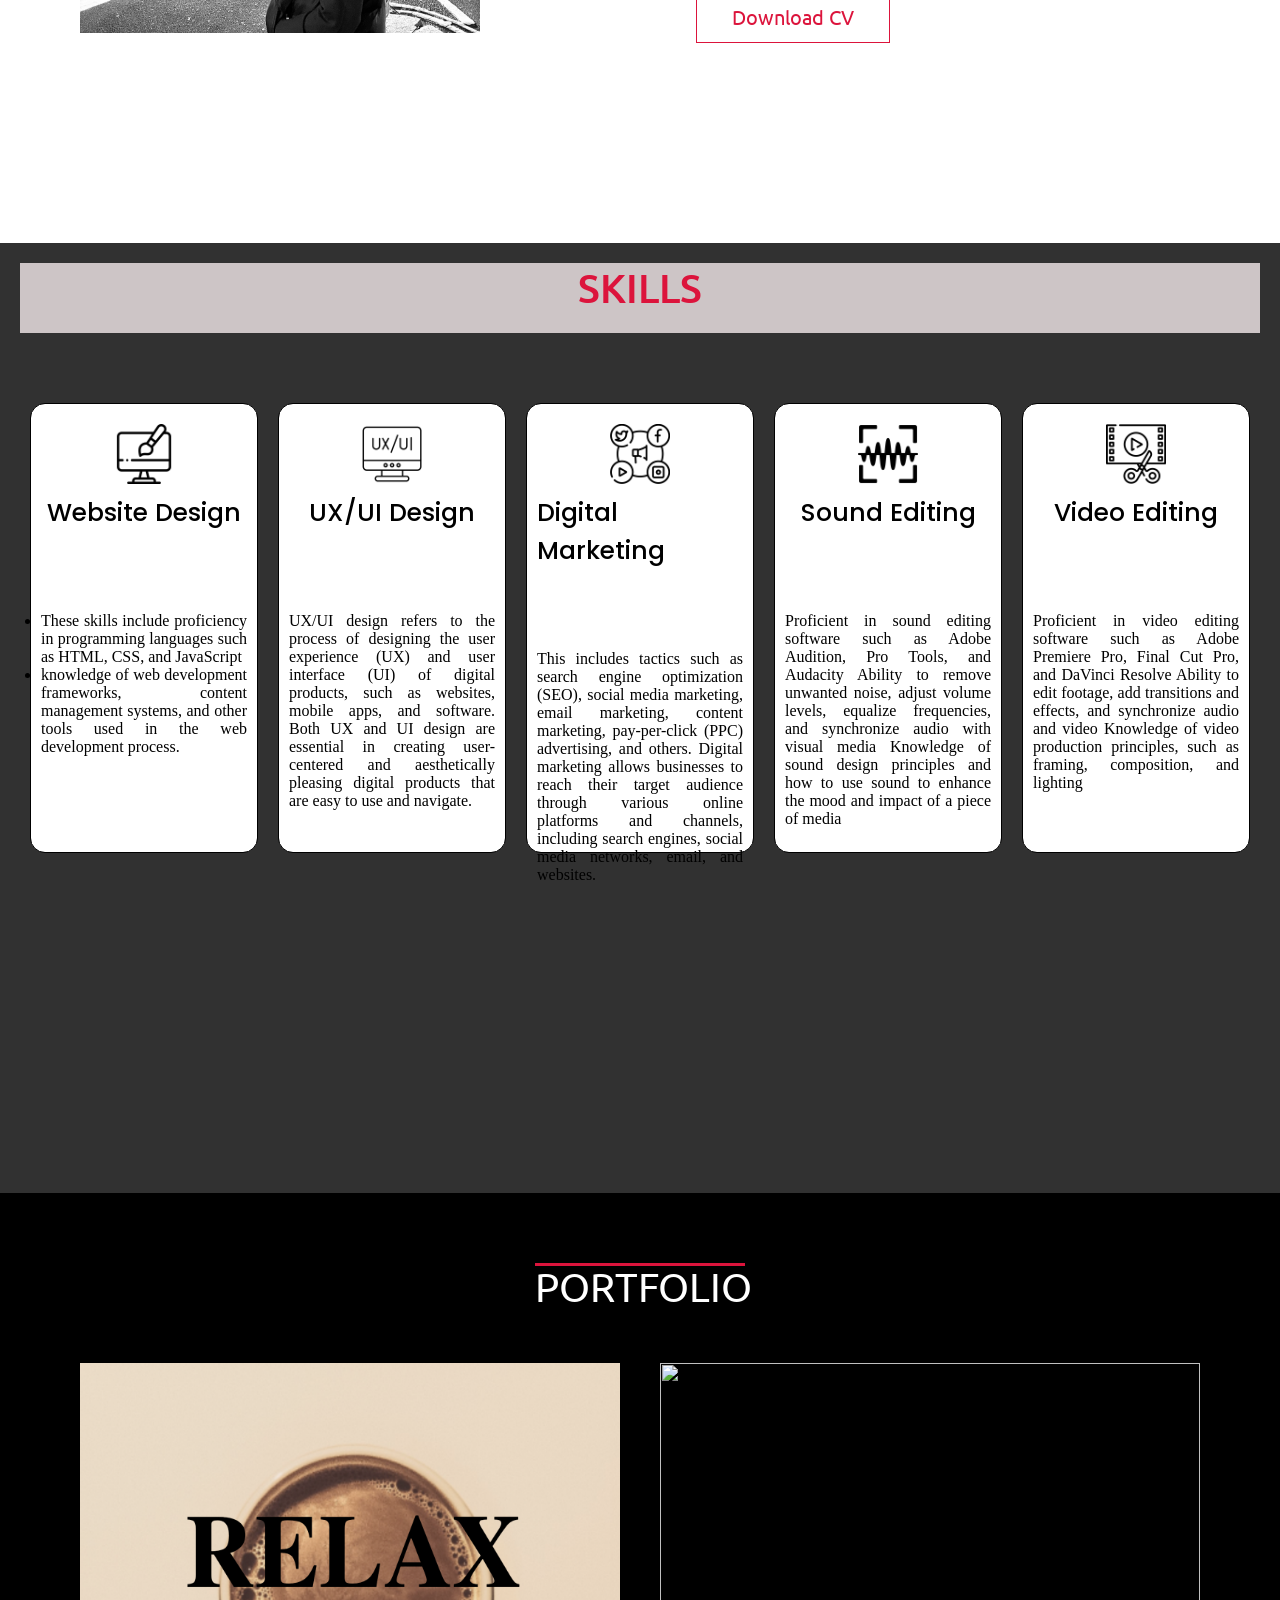
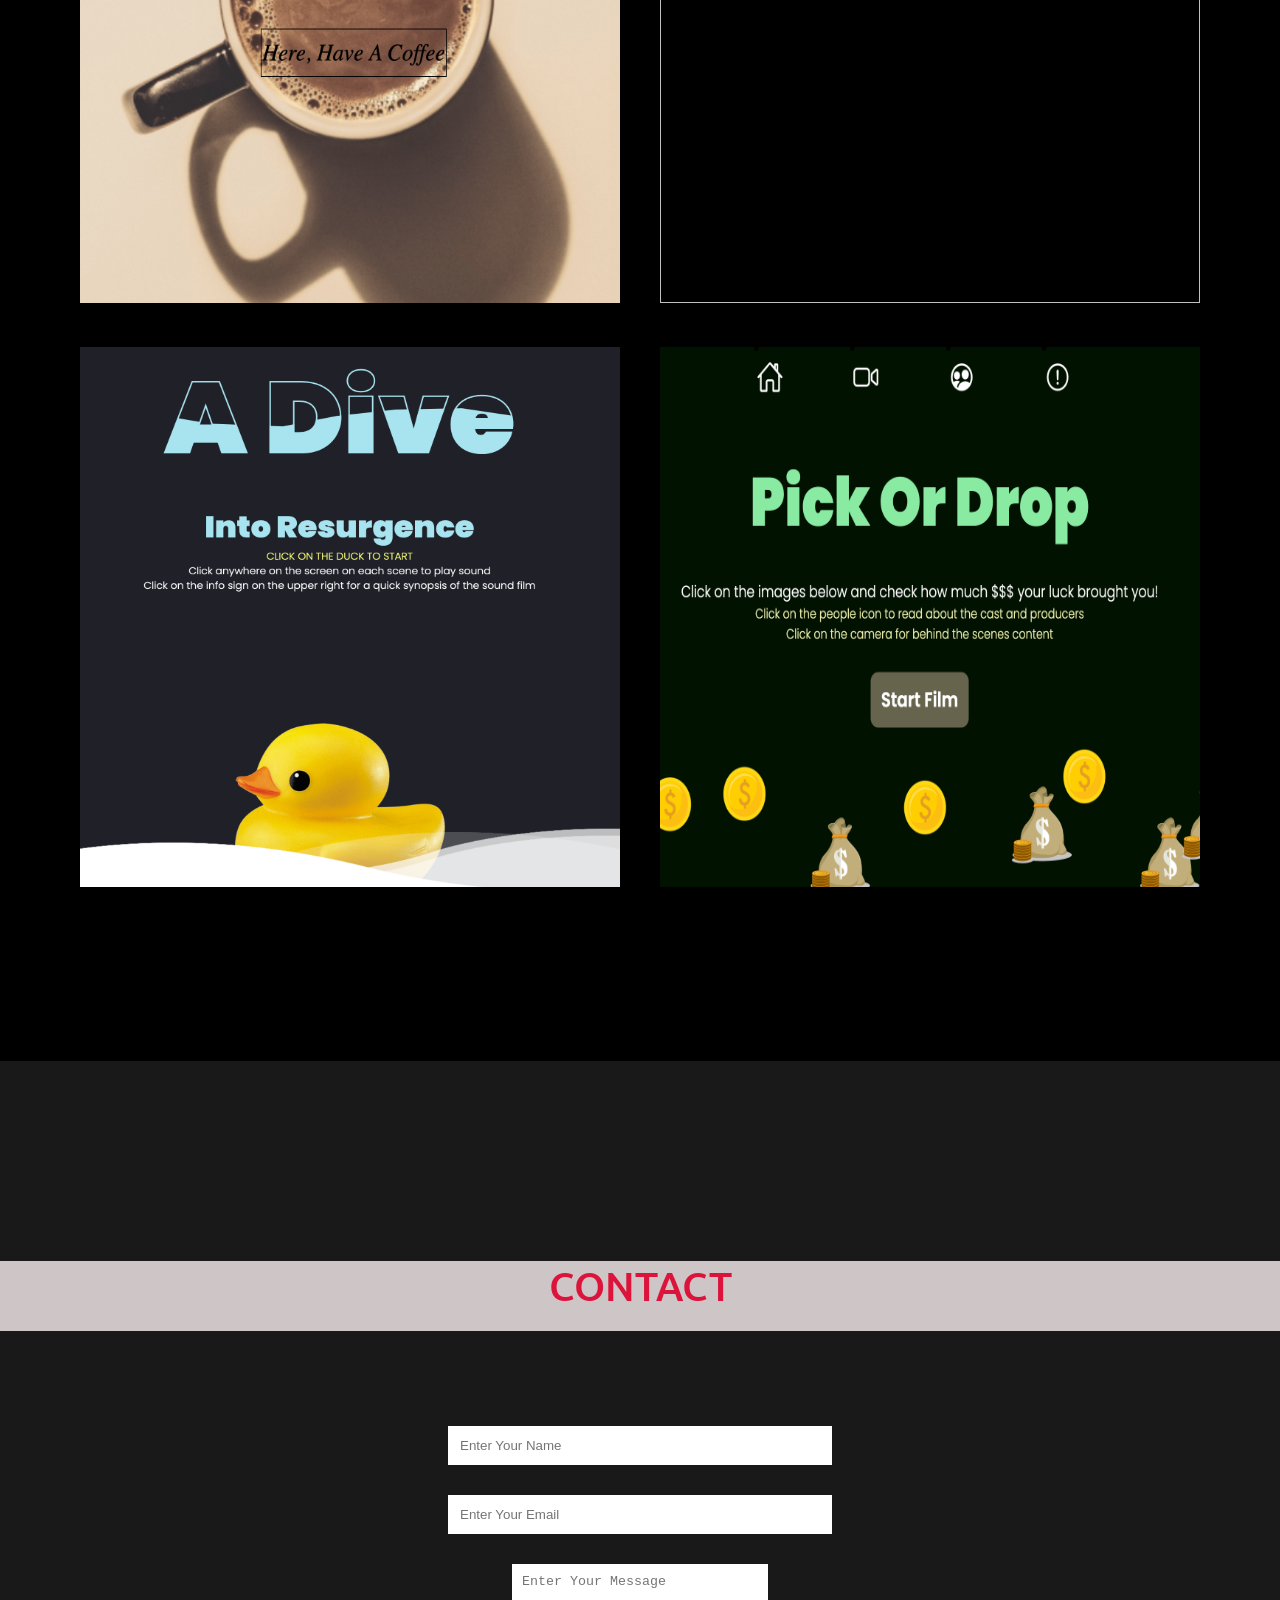
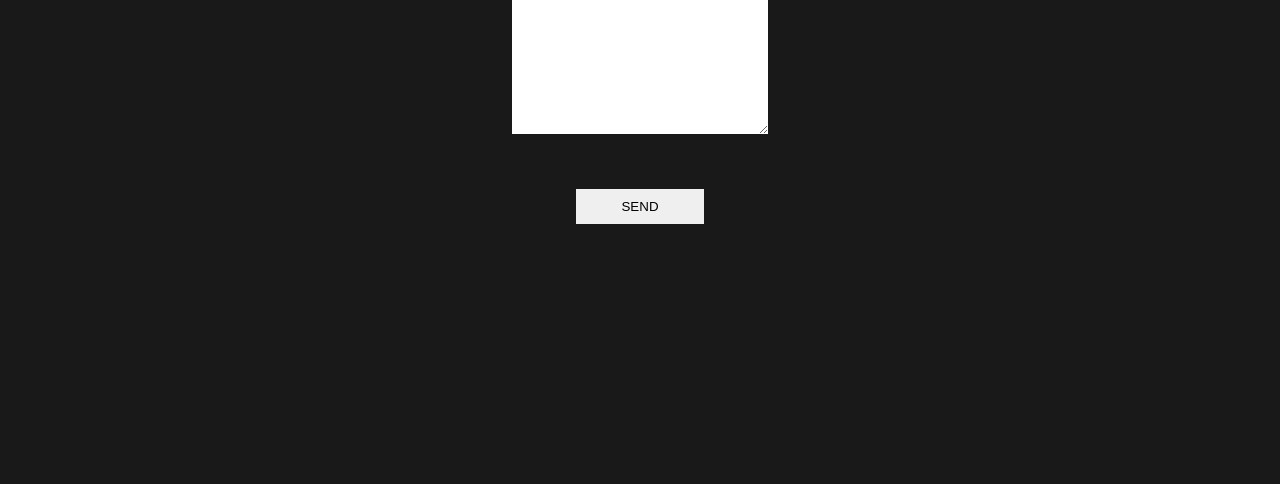
==== commit e5e02d8d: "Update index.html" ====
--- a/index.html
+++ b/index.html
@@ -80,7 +80,7 @@
                 <div class="box">
                     <img src="images/web-design.png" alt="">
                     <div class="subtitles">Website Design</div>
-                    <ul style="list-style-type:circle">
+                    <ul style=""line-height:180%">
                         <li>These skills include proficiency in programming languages such as HTML, CSS, and JavaScript</li>
                         <li>knowledge of web development frameworks, content management systems, and other tools used in the web development process.</li>
            
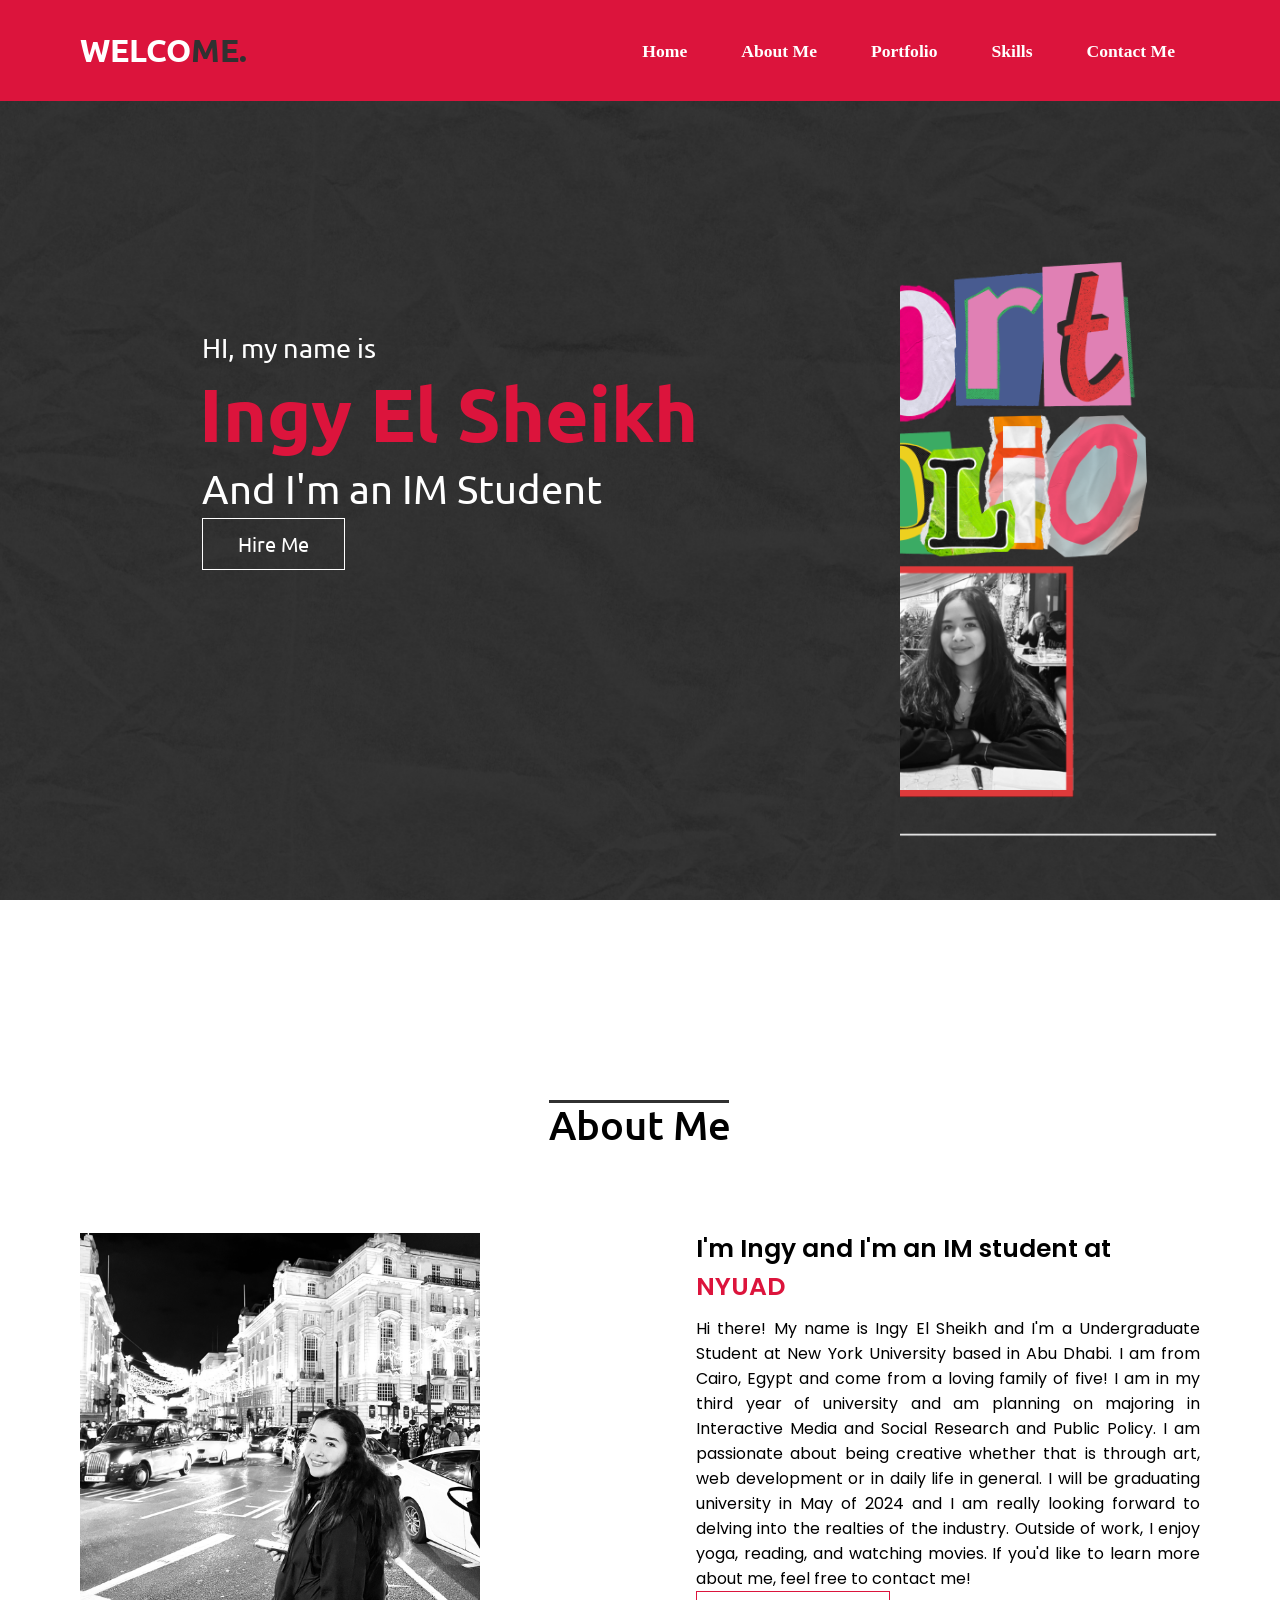
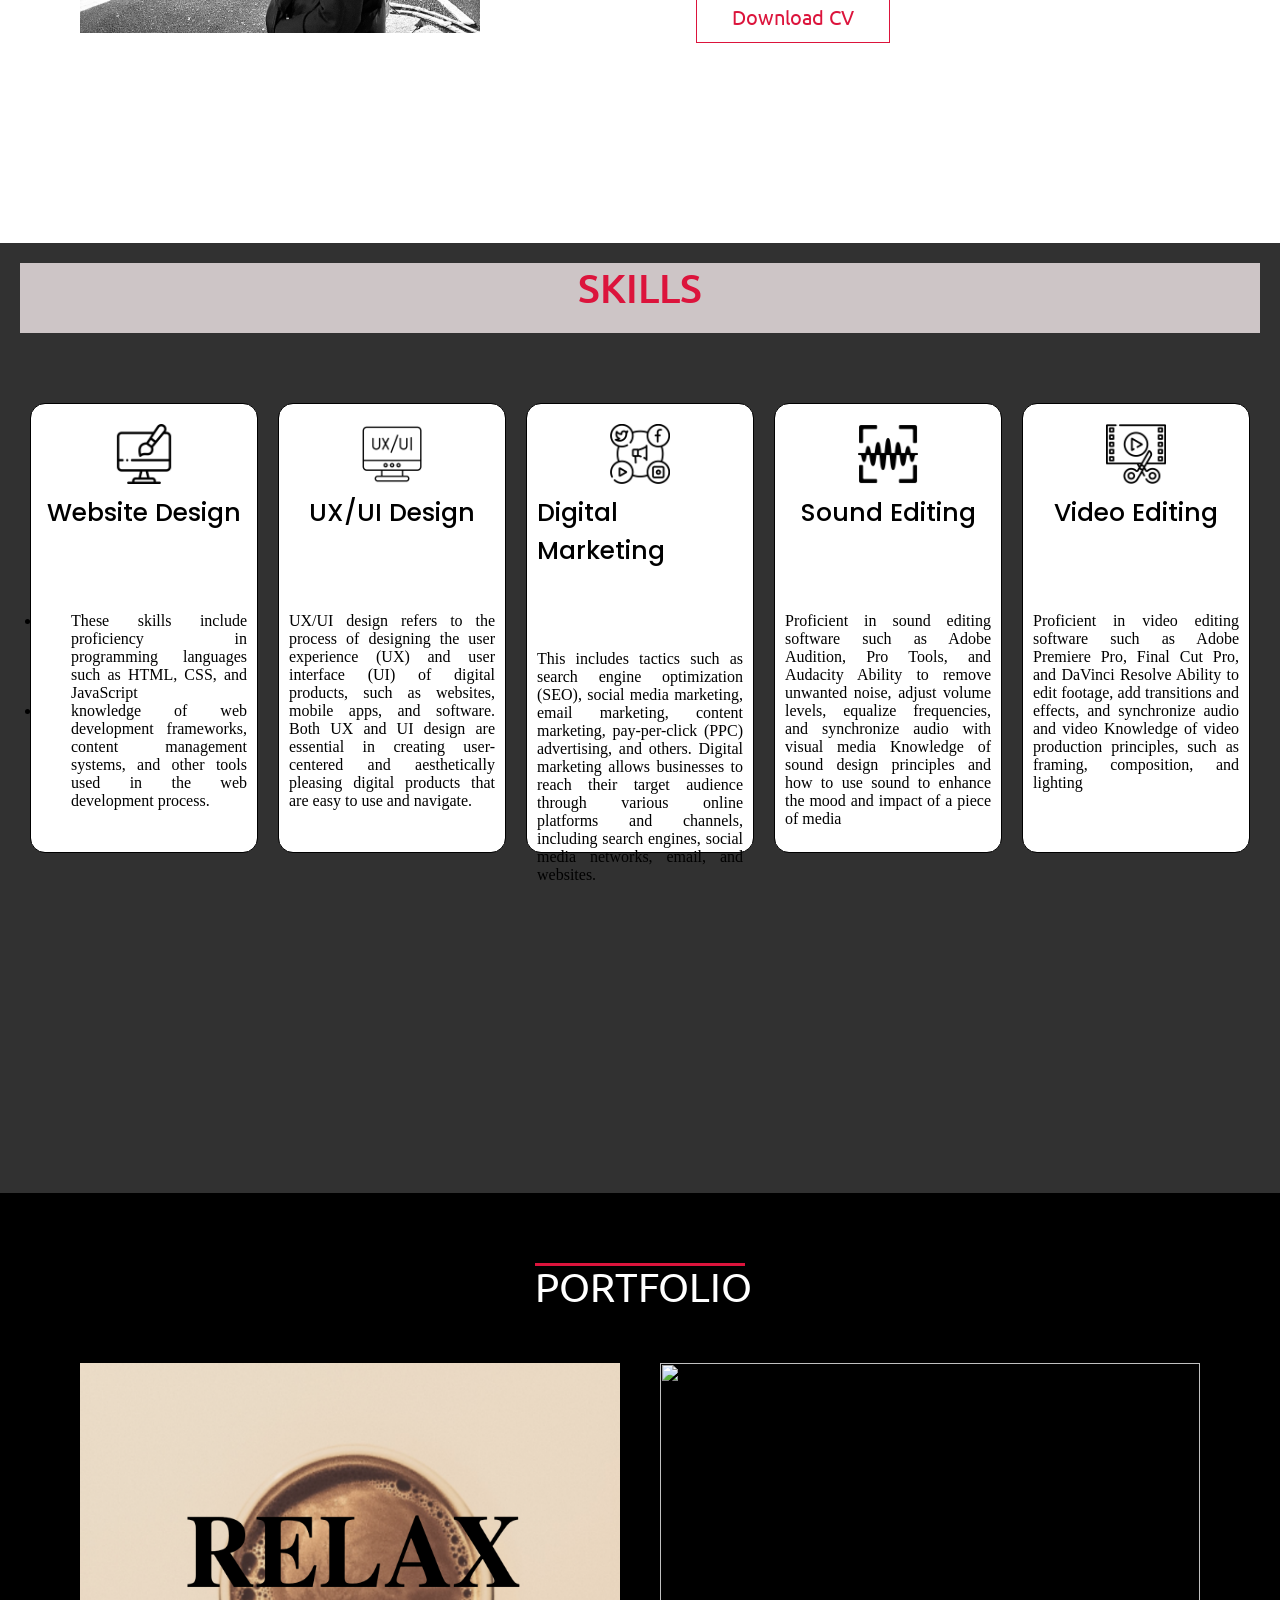
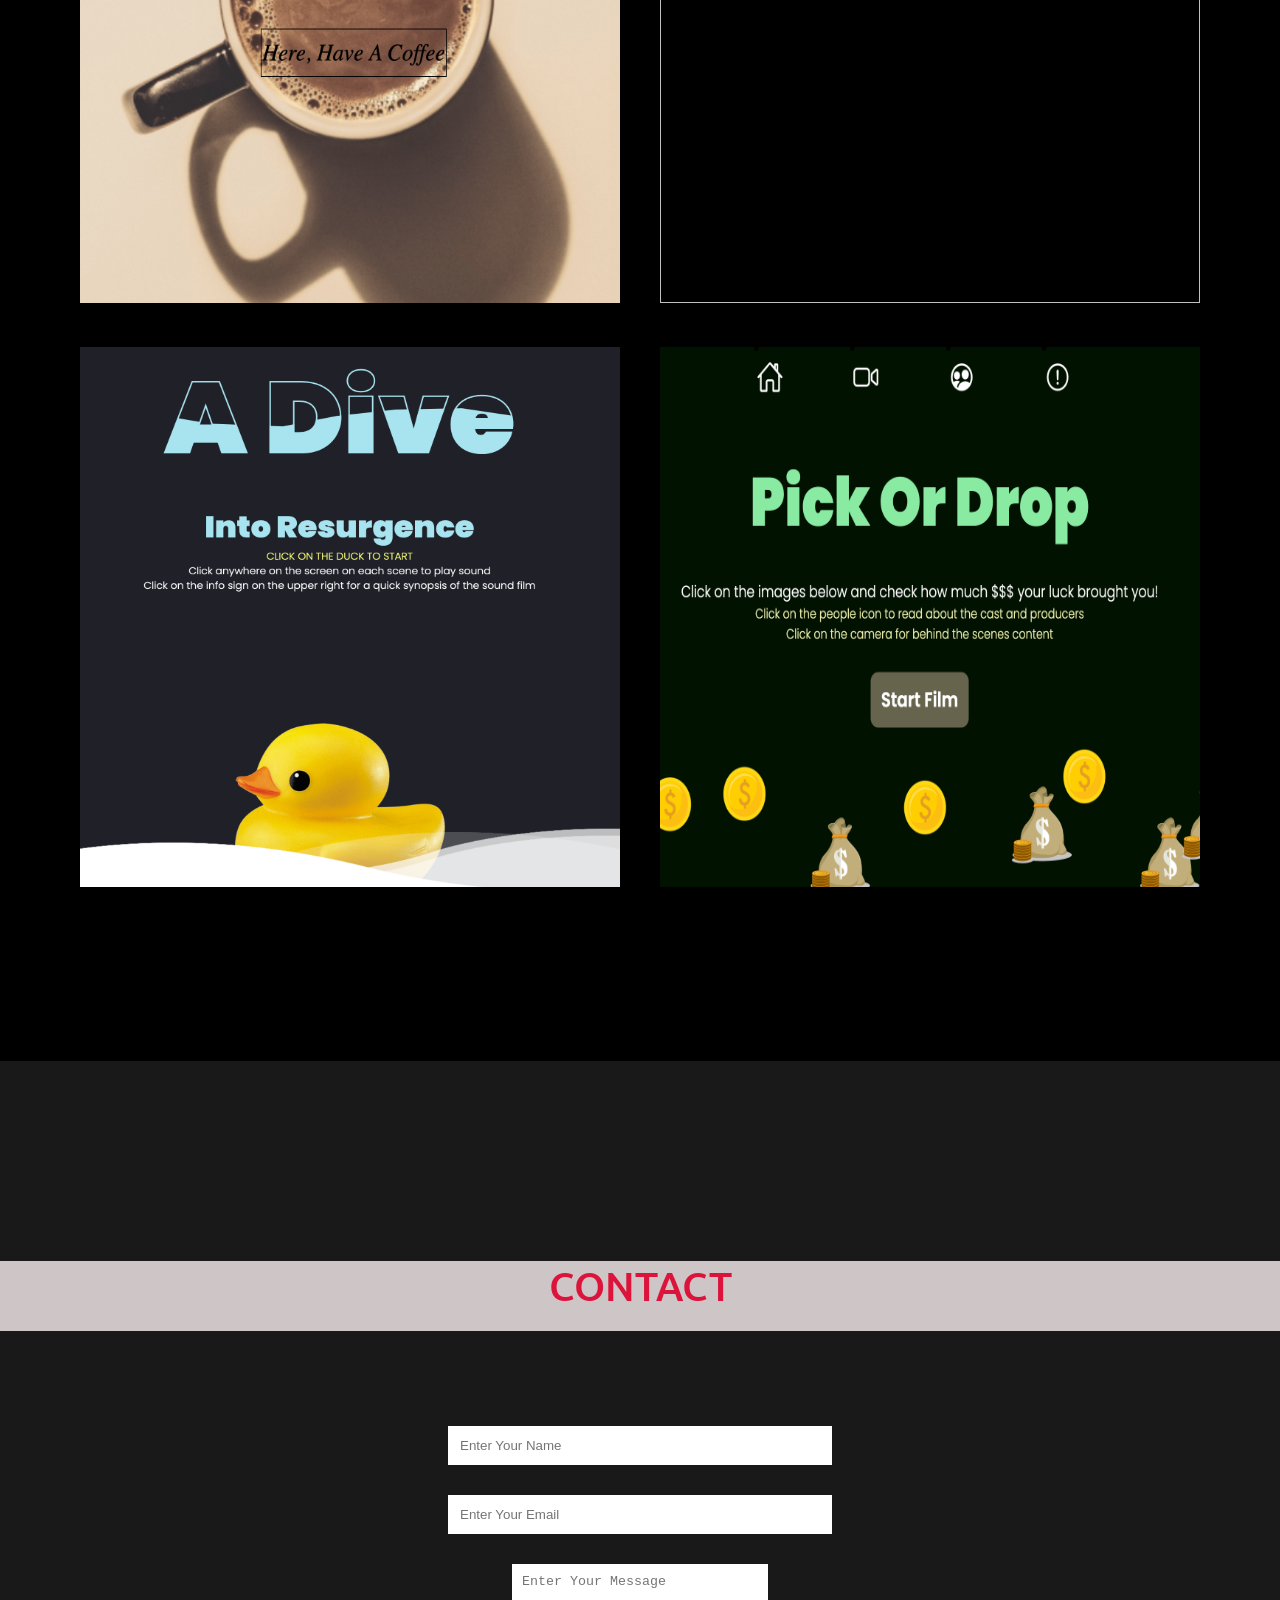
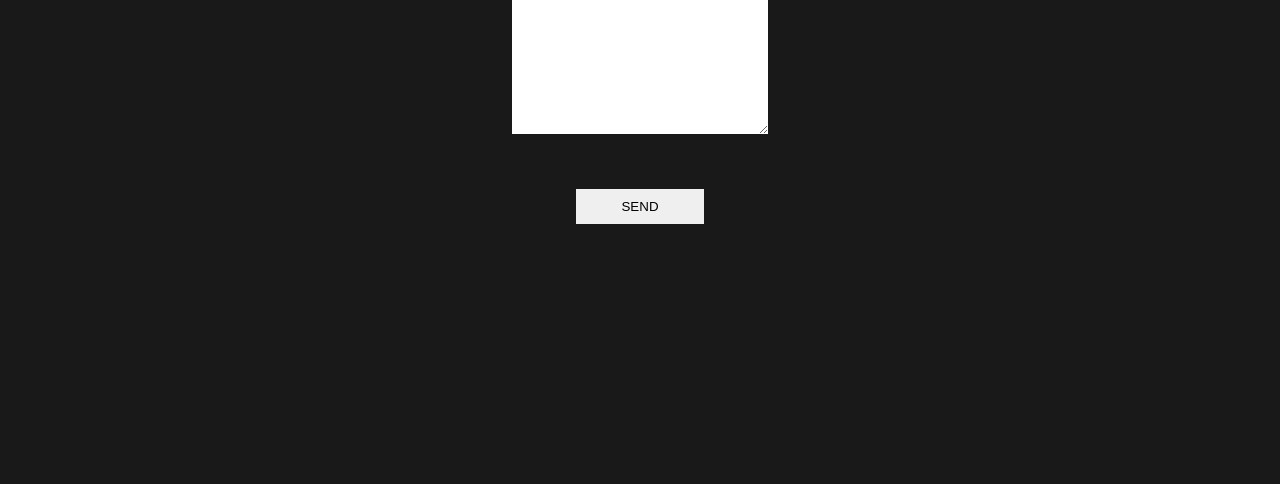
==== commit 412eae42: "Update index.html" ====
--- a/index.html
+++ b/index.html
@@ -80,9 +80,9 @@
                 <div class="box">
                     <img src="images/web-design.png" alt="">
                     <div class="subtitles">Website Design</div>
-                    <ul style=""line-height:180%">
-                        <li>These skills include proficiency in programming languages such as HTML, CSS, and JavaScript</li>
-                        <li>knowledge of web development frameworks, content management systems, and other tools used in the web development process.</li>
+                    <ul style=""line-height:250%">
+                        <li style="padding-left: 30px">These skills include proficiency in programming languages such as HTML, CSS, and JavaScript</li>
+                        <li style="padding-left: 30px">knowledge of web development frameworks, content management systems, and other tools used in the web development process.</li>
            
                   
      
